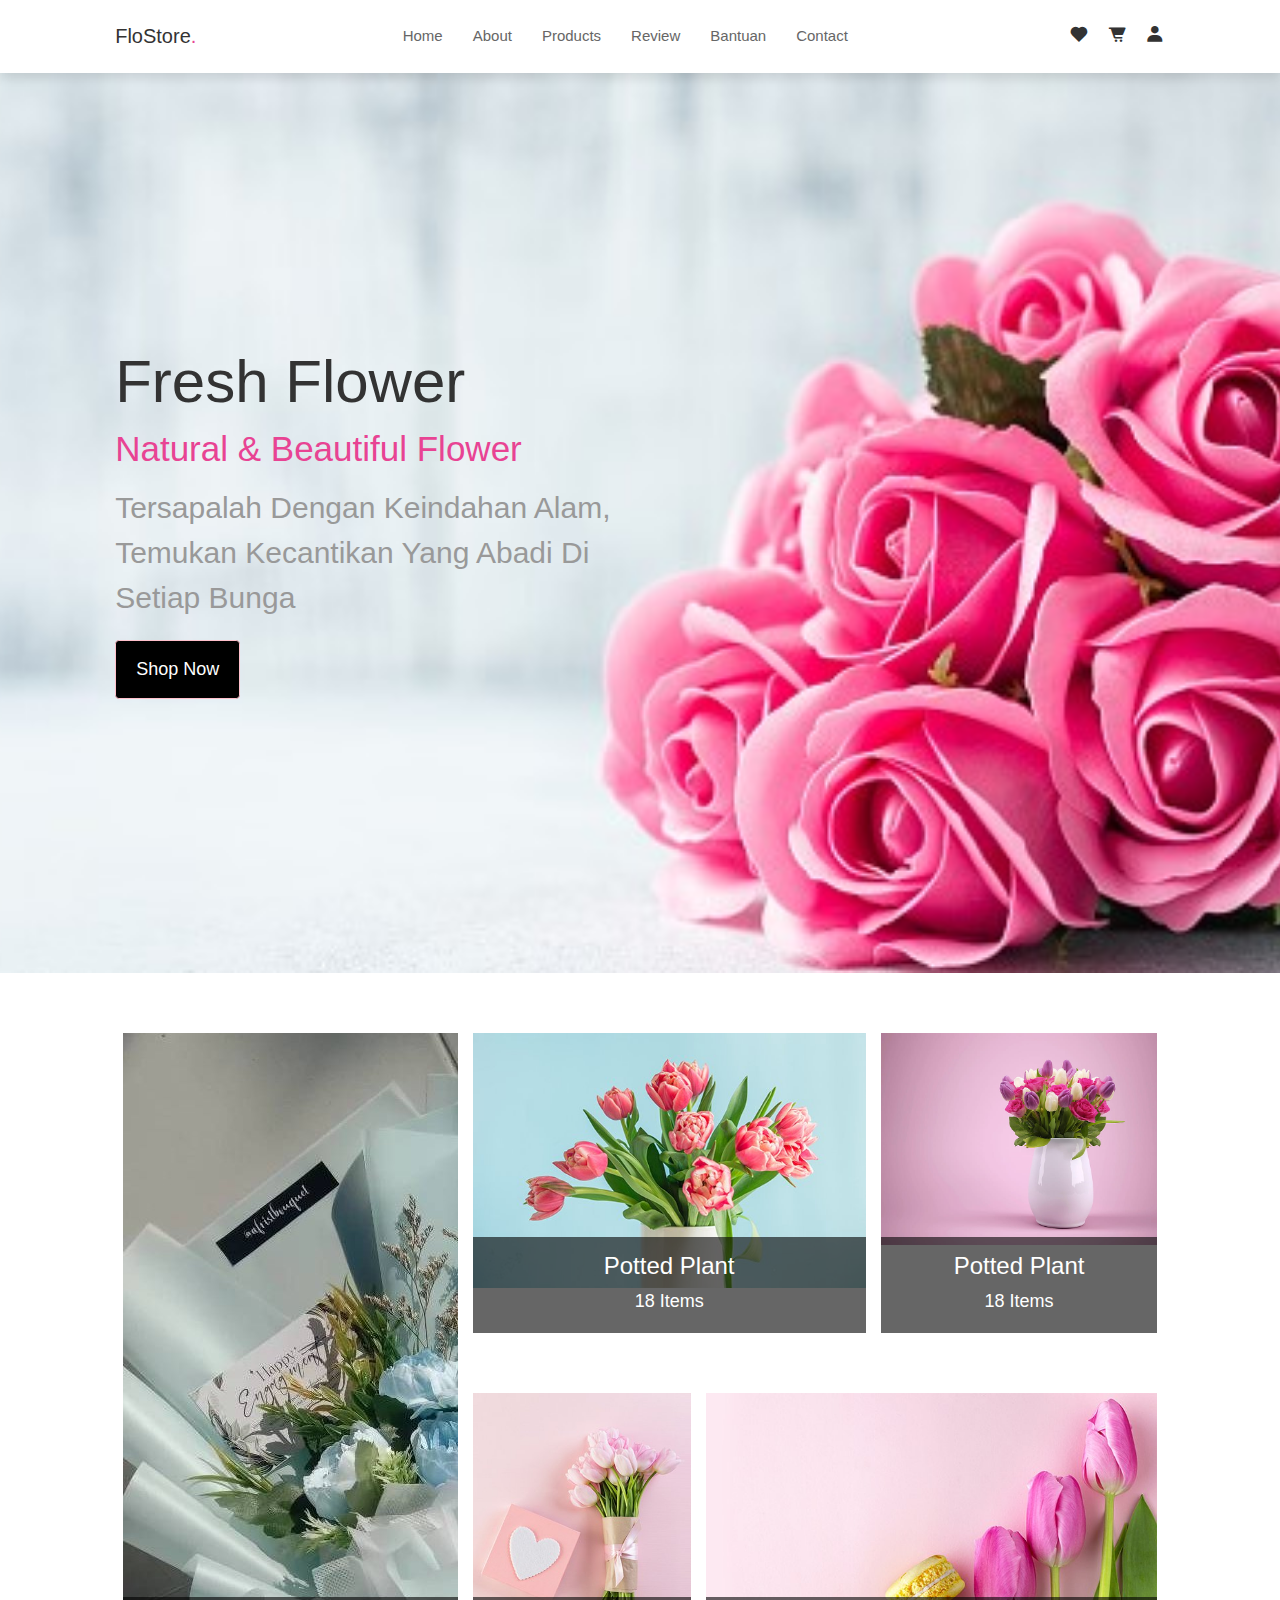
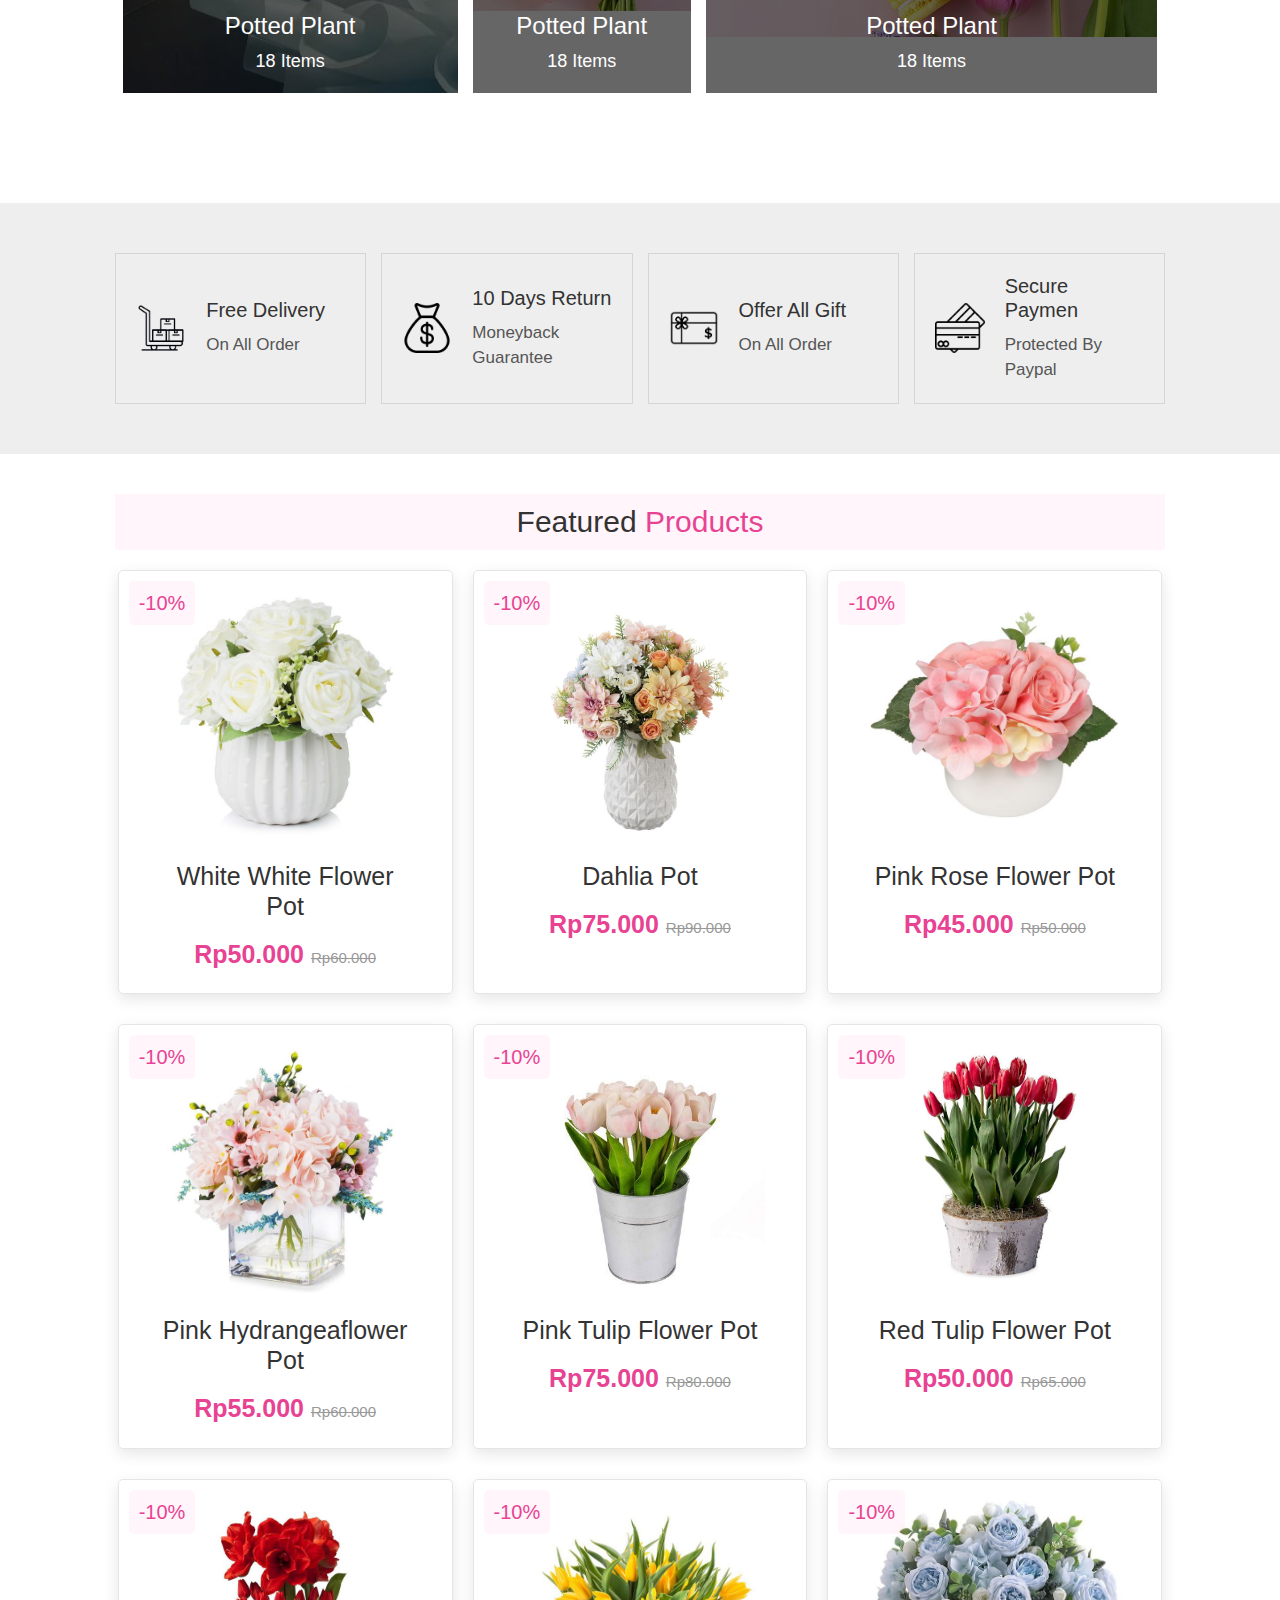
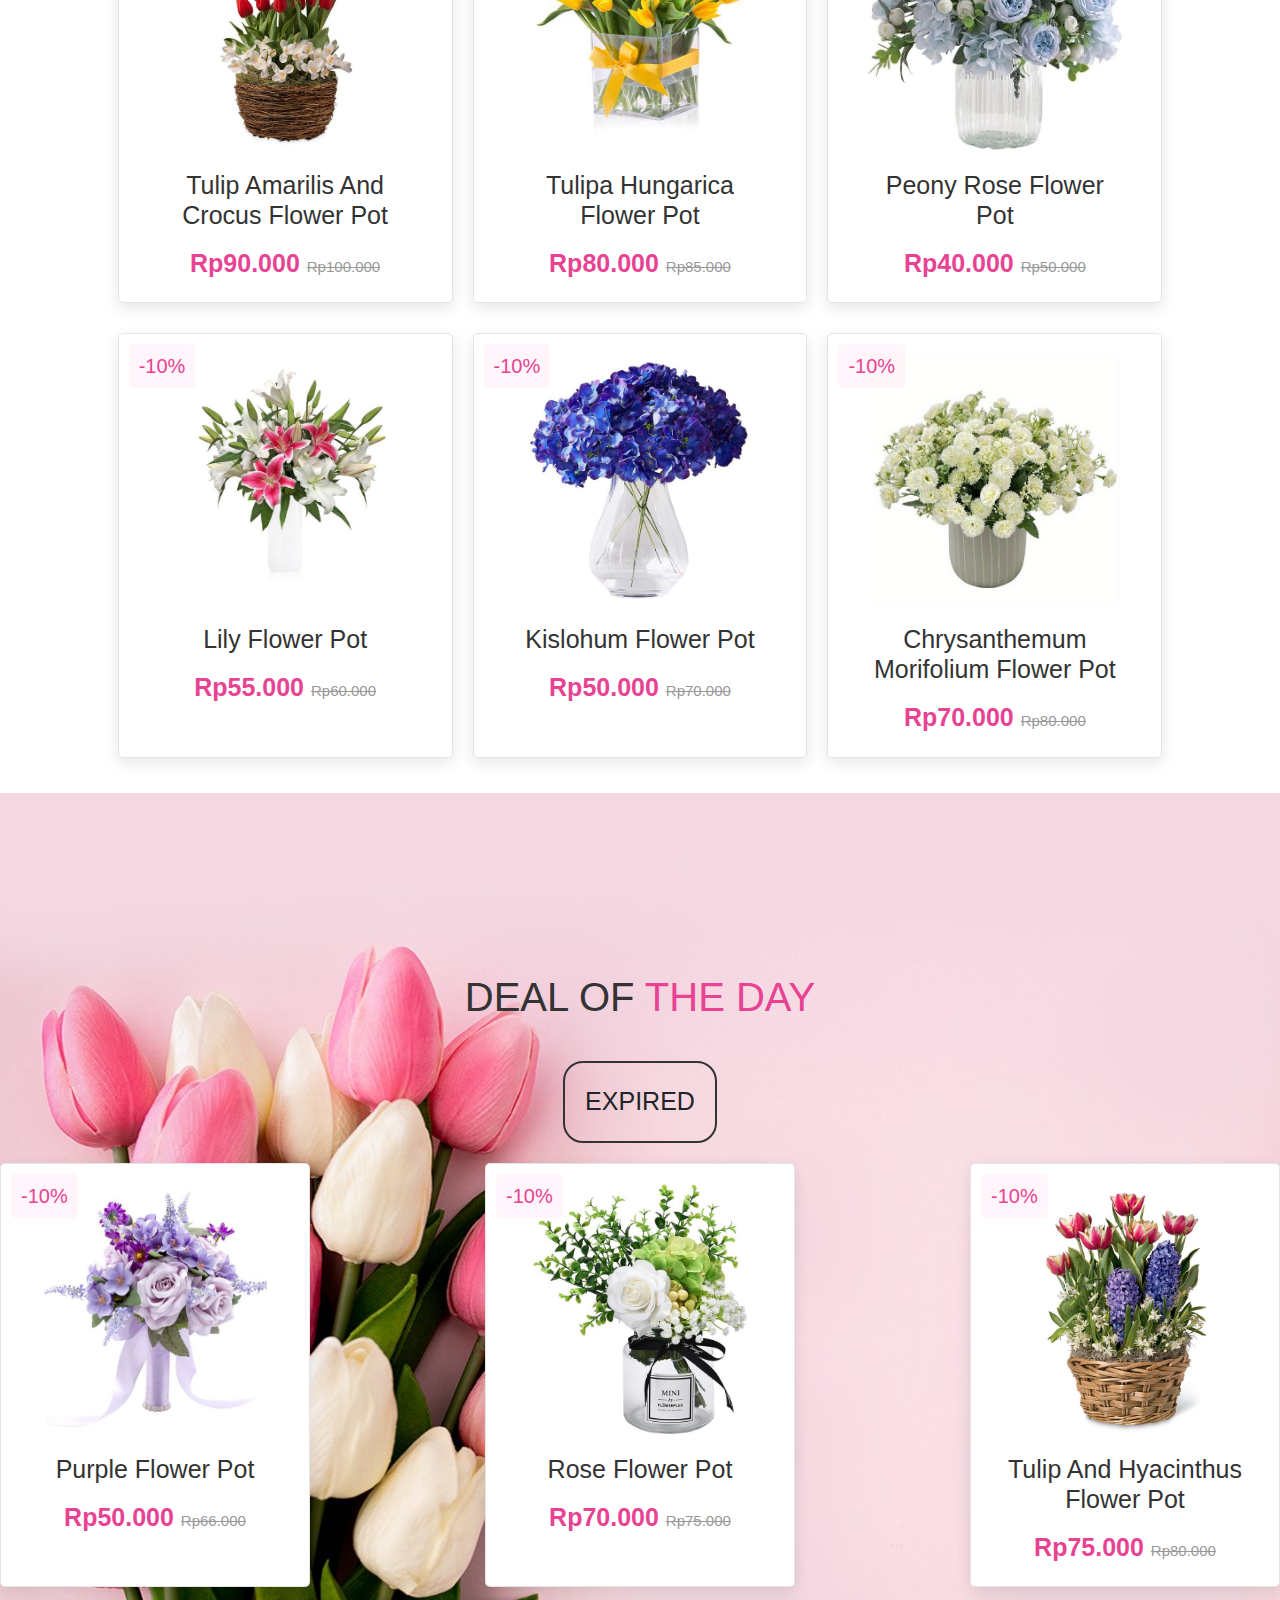
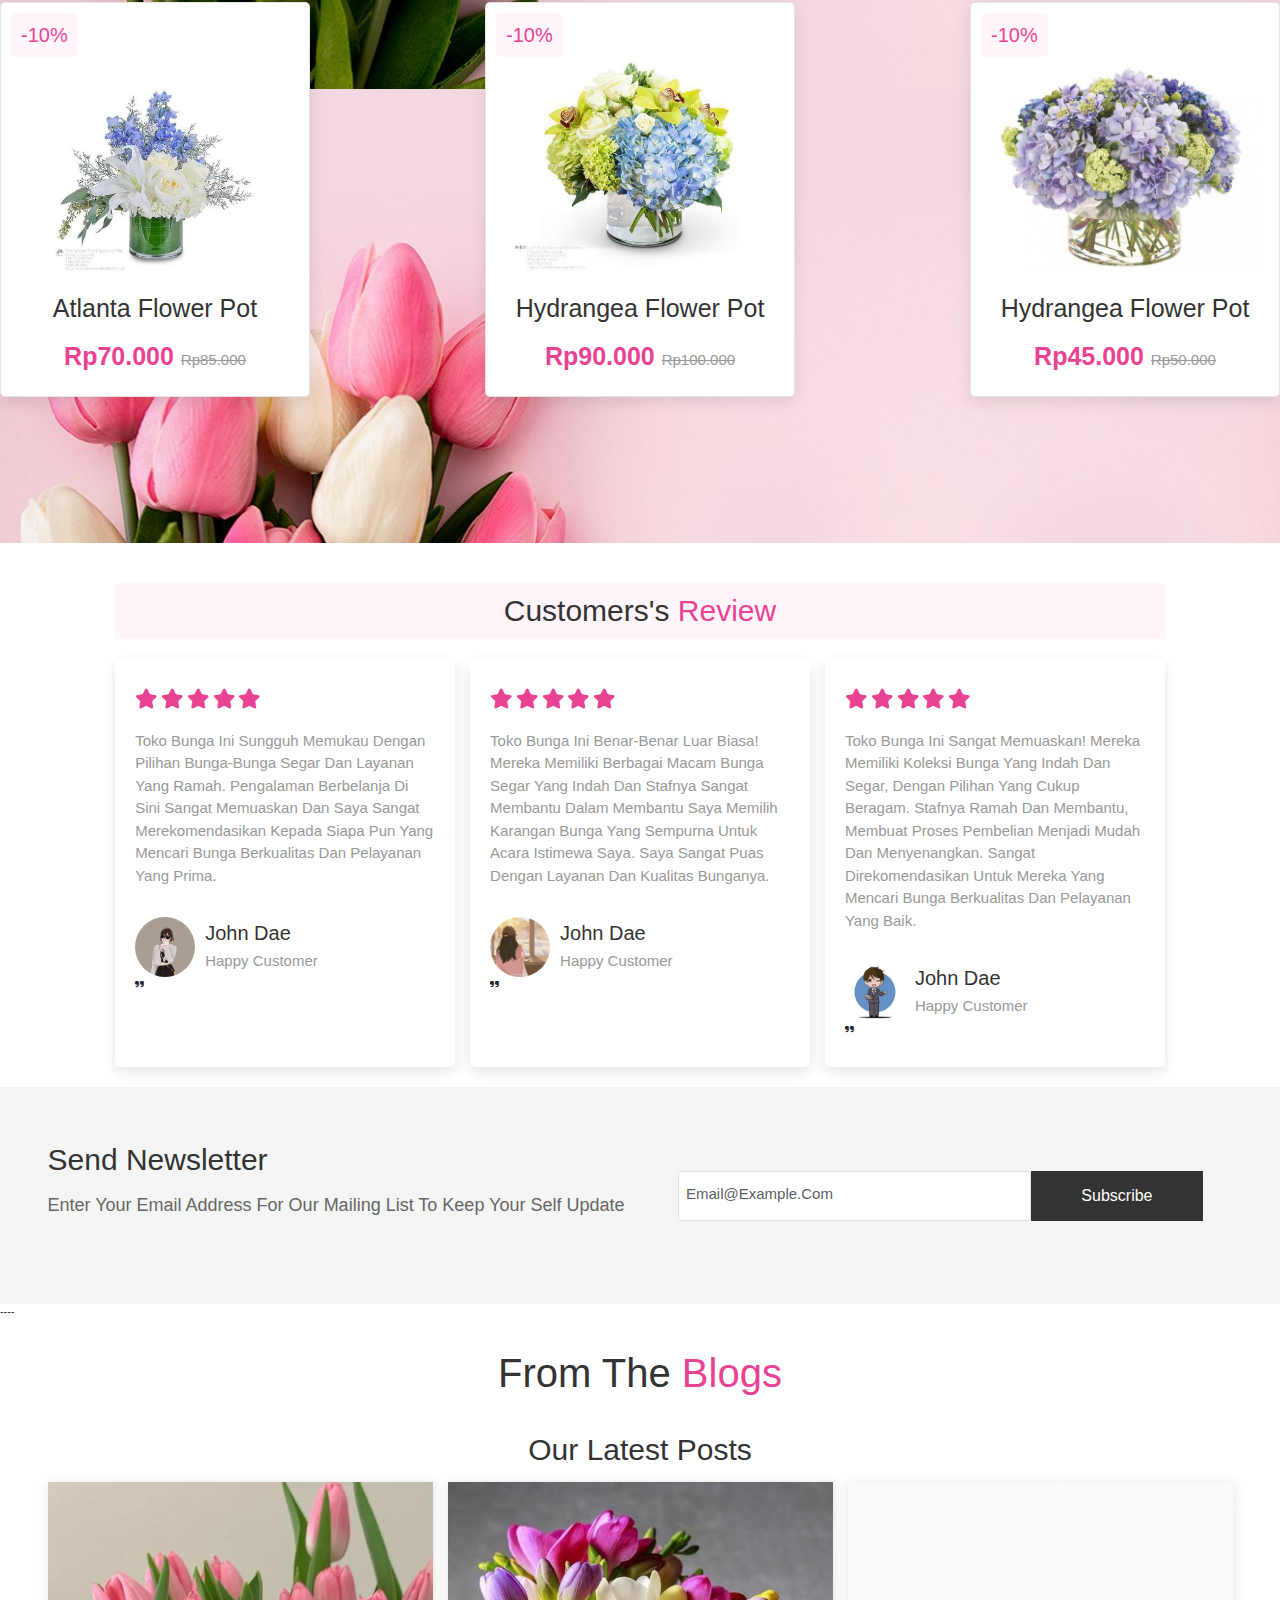
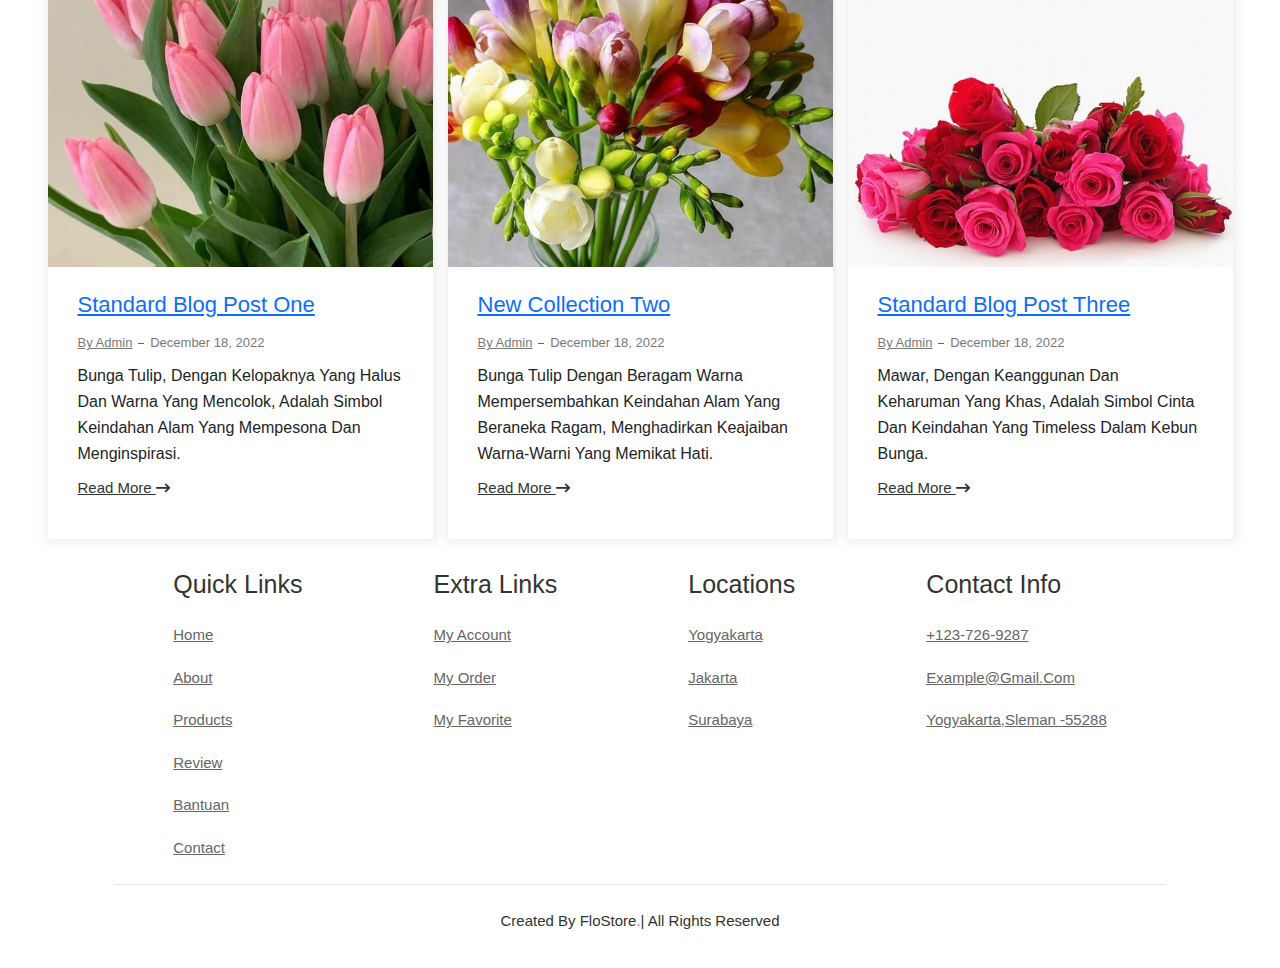
==== index.html @ 3327be83 "Add files via upload" ====
<!DOCTYPE html>
<html lang="en">
<head>
    <meta charset="UTF-8">
    <meta name="viewport" content="width=device-width, initial-scale=1.0">
    <title>FloStore</title>
    <link rel="stylesheet" href="https://cdnjs.cloudflare.com/ajax/libs/font-awesome/6.5.2/css/all.min.css">
    <link rel="stylesheet" href="Style.css">
    <link href='https://unpkg.com/boxicons@2.1.4/css/boxicons.min.css' rel='stylesheet'>
    <link rel="stylesheet" href="https://cdnjs.cloudflare.com/ajax/libs/font-awesome/6.5.2/css/all.min.css">
    <link href="https://cdn.jsdelivr.net/npm/bootstrap@5.3.3/dist/css/bootstrap.min.css" rel="stylesheet" integrity="sha384-QWTKZyjpPEjISv5WaRU9OFeRpok6YctnYmDr5pNlyT2bRjXh0JMhjY6hW+ALEwIH" crossorigin="anonymous">
    <script src="https://cdn.jsdelivr.net/npm/bootstrap@5.3.3/dist/js/bootstrap.bundle.min.js" integrity="sha384-YvpcrYf0tY3lHB60NNkmXc5s9fDVZLESaAA55NDzOxhy9GkcIdslK1eN7N6jIeHz" crossorigin="anonymous"></script>
</head>
<body>
    <header>
        <input type="checkbox" name="" id="toggler">
        <label for="toggler" class="fas fa-bars"></label>
       
        <a href="#"  class="logo">FloStore<span>.</span></a>

        <div class="navbar">
            <a href="./index.html">home</a>
            <a href="./about.html">about</a>
            <a href="#">products</a>
            <a href="#">review</a>
            <a href="./bantuan.html">bantuan</a>
            <a href="./contact.html">contact</a>
        </div>
        <div class="icons">
            <a href="#"><i class='bx bxs-heart'></i></a>
            <a href="#"><i class='bx bxs-cart-alt'></i></a>
            <a href="./login and register.html"><i class='bx bxs-user'></i></a>
        </div>

    </header>
    <section class="home" id="home"> 
        <div class="content">
            <h3>fresh flower</h3>
            <span>natural & beautiful flower</span>
            <p>Tersapalah dengan Keindahan Alam, Temukan Kecantikan yang Abadi di Setiap Bunga</p>
            <a href="#" class="btn">shop now</a>
        </div>
    </section>
    <section>
        <div class="categories-area pt-40">
            <div class="container-fluid">
                <div class="row">
                    <div class="cat-1 col-md-4 col-sm-12 col-custom">
                        <div class="categories-imgs mb-30">
                            <a href="#"><img src="assets/images/home1-category-1.jpeg" alt=""></a>
                            <div class="categories-content">
                                <h3>Potted Plant</h3>
                                <h4>18 items</h4>
                            </div>
                        </div>
                    </div>
                    <div class="cat-2 col-md-8 col-sm-12 col-custom">
                        <div class="row">
                            <div class="cat-3 col-md-7 col-custom">
                                <div class="categories-img mb-30">
                                    <a href="#"><img src="assets/images/home1-category-2.jpg" alt=""></a>
                                    <div class="categories-content">
                                        <h3>Potted Plant</h3>
                                        <h4>18 items</h4>
                                    </div>
                                </div>
                            </div>
                            <div class="cat-4 col-md-5 col-custom">
                                <div class="categories-img mb-30">
                                    <a href="#"><img src="assets/images/home1-category-3.jpg" alt=""></a>
                                    <div class="categories-content">
                                        <h3>Potted Plant</h3>
                                        <h4>18 items</h4>
                                    </div>
                                </div>
                            </div>
                            <div class="cat-5 col-md-4 col-custom">
                                <div class="categories-img mb-30">
                                    <a href="#"><img src="assets/images/home1-category-4.jpg" alt=""></a>
                                    <div class="categories-content">
                                        <h3>Potted Plant</h3>
                                        <h4>18 items</h4>
                                    </div>
                                </div>
                            </div>
                            <div class="cat-6 col-md-8 col-custom">
                                <div class="categories-img mb-30">
                                    <a href="#"><img src="assets/images/home1-category-5.jpg" alt=""></a>
                                    <div class="categories-content">
                                        <h3>Potted Plant</h3>
                                        <h4>18 items</h4>
                                    </div>
                                </div>
                            </div>
                        </div>
                    </div>
                </div>
            </div>
        </div>
    </section>
    <section class="icons-container">
        <div class="icons">
            <img src="assets/images/icon1.png" alt="">
            <div class="info">
                <h3>free delivery</h3>
                <span>on all order</span>
            </div>
        </div>
        <div class="icons">
            <img src="assets/images/icon2.png" alt="">
            <div class="info">
                <h3>10 days return</h3>
                <span>moneyback guarantee</span>
            </div>
        </div>
        <div class="icons">
            <img src="assets/images/icon3.png" alt="">
            <div class="info">
                <h3>offer all gift</h3>
                <span>on all order</span>
            </div>
        </div>
        <div class="icons">
            <img src="assets/images/icon4.png" alt="">
            <div class="info">
                <h3>secure paymen</h3>
                <span>protected by paypal</span>
            </div>
        </div>
    </section>
    <section class="products" id="products">
        <h1 class="heading"> Featured <span>products</span></h1>
        <div class="box-container">
            <div class="box">
                <span class="discount">-10%</span>
                <div class="image">
                    <img src="assets/images/pro1.jpg" alt="">
                    <div class="icons">
                        <a href="#" class="fas fa-heart"></a>
                        <a href="#" class="cart-btn">add to cart</a>
                        <a href="#" class="fas fa-share"></a>
                    </div>
                </div>
                <div class="content">
                    <h3>white white flower pot</h3>
                    <div class="price"> Rp50.000 <span>Rp60.000</span></div>
                </div>
            </div>
            <div class="box">
                <span class="discount">-10%</span>
                <div class="image">
                    <img src="assets/images/pro10.jpg" alt="">
                    <div class="icons">
                        <a href="#" class="fas fa-heart"></a>
                        <a href="#" class="cart-btn">add to cart</a>
                        <a href="#" class="fas fa-share"></a>
                    </div>
                </div>
                <div class="content">
                    <h3>Dahlia pot</h3>
                    <div class="price"> Rp75.000 <span>Rp90.000</span></div>
                </div>
            </div>
            <div class="box">
                <span class="discount">-10%</span>
                <div class="image">
                    <img src="assets/images/pro2.jpg" alt="">
                    <div class="icons">
                        <a href="#" class="fas fa-heart"></a>
                        <a href="#" class="cart-btn">add to cart</a>
                        <a href="#" class="fas fa-share"></a>
                    </div>
                </div>
                <div class="content">
                    <h3>Pink Rose flower pot</h3>
                    <div class="price"> Rp45.000 <span>Rp50.000</span></div>
                </div>
            </div>
            <div class="box">
                <span class="discount">-10%</span>
                <div class="image">
                    <img src="assets/images/pro3.jpg" alt="">
                    <div class="icons">
                        <a href="#" class="fas fa-heart"></a>
                        <a href="#" class="cart-btn">add to cart</a>
                        <a href="#" class="fas fa-share"></a>
                    </div>
                </div>
                <div class="content">
                    <h3>pink Hydrangeaflower pot</h3>
                    <div class="price"> Rp55.000 <span>Rp60.000</span></div>
                </div>
            </div>
            <div class="box">
                <span class="discount">-10%</span>
                <div class="image">
                    <img src="assets/images/pro4.jpg" alt="">
                    <div class="icons">
                        <a href="#" class="fas fa-heart"></a>
                        <a href="#" class="cart-btn">add to cart</a>
                        <a href="#" class="fas fa-share"></a>
                    </div>
                </div>
                <div class="content">
                    <h3>pink Tulip flower pot</h3>
                    <div class="price"> Rp75.000 <span>Rp80.000</span></div>
                </div>
            </div>
            <div class="box">
                <span class="discount">-10%</span>
                <div class="image">
                    <img src="assets/images/pro5.jpg" alt="">
                    <div class="icons">
                        <a href="#" class="fas fa-heart"></a>
                        <a href="#" class="cart-btn">add to cart</a>
                        <a href="#" class="fas fa-share"></a>
                    </div>
                </div>
                <div class="content">
                    <h3>red Tulip flower pot</h3>
                    <div class="price"> Rp50.000 <span>Rp65.000</span></div>
                </div>
            </div>
            <div class="box">
                <span class="discount">-10%</span>
                <div class="image">
                    <img src="assets/images/pro6.jpg" alt="">
                    <div class="icons">
                        <a href="#" class="fas fa-heart"></a>
                        <a href="#" class="cart-btn">add to cart</a>
                        <a href="#" class="fas fa-share"></a>
                    </div>
                </div>
                <div class="content">
                    <h3>Tulip Amarilis and crocus flower pot</h3>
                    <div class="price"> Rp90.000 <span>Rp100.000</span></div>
                </div>
            </div>
            <div class="box">
                <span class="discount">-10%</span>
                <div class="image">
                    <img src="assets/images/pro7.jpg" alt="">
                    <div class="icons">
                        <a href="#" class="fas fa-heart"></a>
                        <a href="#" class="cart-btn">add to cart</a>
                        <a href="#" class="fas fa-share"></a>
                    </div>
                </div>
                <div class="content">
                    <h3>Tulipa hungarica flower pot</h3>
                    <div class="price"> Rp80.000 <span>Rp85.000</span></div>
                </div>
            </div>
            <div class="box">
                <span class="discount">-10%</span>
                <div class="image">
                    <img src="assets/images/pro8.jpg" alt="">
                    <div class="icons">
                        <a href="#" class="fas fa-heart"></a>
                        <a href="#" class="cart-btn">add to cart</a>
                        <a href="#" class="fas fa-share"></a>
                    </div>
                </div>
                <div class="content">
                    <h3>Peony Rose flower pot</h3>
                    <div class="price"> Rp40.000 <span>Rp50.000</span></div>
                </div>
            </div>
            <div class="box">
                <span class="discount">-10%</span>
                <div class="image">
                    <img src="assets/images/pro9.jpg" alt="">
                    <div class="icons">
                        <a href="#" class="fas fa-heart"></a>
                        <a href="#" class="cart-btn">add to cart</a>
                        <a href="#" class="fas fa-share"></a>
                    </div>
                </div>
                <div class="content">
                    <h3>lily flower pot</h3>
                    <div class="price"> Rp55.000 <span>Rp60.000</span></div>
                </div>
            </div>
            <div class="box">
                <span class="discount">-10%</span>
                <div class="image">
                    <img src="assets/images/pro11.jpg" alt="">
                    <div class="icons">
                        <a href="#" class="fas fa-heart"></a>
                        <a href="#" class="cart-btn">add to cart</a>
                        <a href="#" class="fas fa-share"></a>
                    </div>
                </div>
                <div class="content">
                    <h3>kislohum flower pot</h3>
                    <div class="price"> Rp50.000 <span>Rp70.000</span></div>
                </div>
            </div>
            <div class="box">
                <span class="discount">-10%</span>
                <div class="image">
                    <img src="assets/images/pro12.jpg" alt="">
                    <div class="icons">
                        <a href="#" class="fas fa-heart"></a>
                        <a href="#" class="cart-btn">add to cart</a>
                        <a href="#" class="fas fa-share"></a>
                    </div>
                </div>
                <div class="content">
                    <h3>Chrysanthemum morifolium flower pot</h3>
                    <div class="price"> Rp70.000 <span>Rp80.000</span></div>
                </div>
            </div>
        </div>
    </section>
    <section class="products1" id="products1">
        <h1 class="heading1"> DEAL OF <span>THE DAY</span></h1>
        <div id="countdown"></div>
        <div class="box-container1">
            <div class="box1">
                <span class="discount">-10%</span>
                <div class="image">
                    <img src="assets/images/cout1.jpg" alt="">
                    <div class="icons">
                        <a href="#" class="fas fa-heart"></a>
                        <a href="#" class="cart-btn">add to cart</a>
                        <a href="#" class="fas fa-share"></a>
                    </div>
                </div>
                <div class="content">
                    <h3>Purple flower pot</h3>
                    <div class="price"> Rp50.000 <span>Rp66.000</span></div>
                </div>
            </div>
            <div class="box1">
                <span class="discount">-10%</span>
                <div class="image">
                    <img src="assets/images/cout2.jpg" alt="">
                    <div class="icons">
                        <a href="#" class="fas fa-heart"></a>
                        <a href="#" class="cart-btn">add to cart</a>
                        <a href="#" class="fas fa-share"></a>
                    </div>
                </div>
                <div class="content">
                    <h3>Rose flower pot</h3>
                    <div class="price"> Rp70.000 <span>Rp75.000</span></div>
                </div>
            </div>
            <div class="box1">
                <span class="discount">-10%</span>
                <div class="image">
                    <img src="assets/images/cout3.jpg" alt="">
                    <div class="icons">
                        <a href="#" class="fas fa-heart"></a>
                        <a href="#" class="cart-btn">add to cart</a>
                        <a href="#" class="fas fa-share"></a>
                    </div>
                </div>
                <div class="content">
                    <h3>Tulip and Hyacinthus flower pot</h3>
                    <div class="price"> Rp75.000 <span>Rp80.000</span></div>
                </div>
            </div>
            <div class="box1">
                <span class="discount">-10%</span>
                <div class="image">
                    <img src="assets/images/cout4.jpg" alt="">
                    <div class="icons">
                        <a href="#" class="fas fa-heart"></a>
                        <a href="#" class="cart-btn">add to cart</a>
                        <a href="#" class="fas fa-share"></a>
                    </div>
                </div>
                <div class="content">
                    <h3>Atlanta flower pot</h3>
                    <div class="price"> Rp70.000 <span>Rp85.000</span></div>
                </div>
            </div>
            <div class="box1">
                <span class="discount">-10%</span>
                <div class="image">
                    <img src="assets/images/cout5.jpg" alt="">
                    <div class="icons">
                        <a href="#" class="fas fa-heart"></a>
                        <a href="#" class="cart-btn">add to cart</a>
                        <a href="#" class="fas fa-share"></a>
                    </div>
                </div>
                <div class="content">
                    <h3>Hydrangea flower pot</h3>
                    <div class="price"> Rp90.000 <span>Rp100.000</span></div>
                </div>
            </div>
            <div class="box1">
                <span class="discount">-10%</span>
                <div class="image">
                    <img src="assets/images/bug1.jpg" alt="">
                    <div class="icons">
                        <a href="#" class="fas fa-heart"></a>
                        <a href="#" class="cart-btn">add to cart</a>
                        <a href="#" class="fas fa-share"></a>
                    </div>
                </div>
                <div class="content">
                    <h3>Hydrangea flower pot</h3>
                    <div class="price"> Rp45.000 <span>Rp50.000</span></div>
                </div>
            </div>
        </div>
    </section>
    <script src="script.js"></script>
    <section class="review" id="review">
        <h1 class="heading"> customers's <span>review</span></h1>
        <div class="box-container">
            <div class="box">
                <div class="stars">
                    <i class="fas fa-star"></i>
                    <i class="fas fa-star"></i>
                    <i class="fas fa-star"></i>
                    <i class="fas fa-star"></i>
                    <i class="fas fa-star"></i>
                </div>
                <p>Toko bunga ini sungguh memukau dengan pilihan bunga-bunga segar dan layanan yang ramah. Pengalaman berbelanja di sini sangat memuaskan dan saya sangat merekomendasikan kepada siapa pun yang mencari bunga berkualitas dan pelayanan yang prima.</p>
                <div class="user">
                    <img src="assets/images/rev1.jpg" alt="">
                    <div class="user-info">
                        <h3>john dae</h3>
                        <span>happy customer</span>
                    </div>
                </div>
                 <span class="fas fa-quote-right"></span>
            </div>
            <div class="box">
                <div class="stars">
                    <i class="fas fa-star"></i>
                    <i class="fas fa-star"></i>
                    <i class="fas fa-star"></i>
                    <i class="fas fa-star"></i>
                    <i class="fas fa-star"></i>
                </div>
                <p>Toko bunga ini benar-benar luar biasa! Mereka memiliki berbagai macam bunga segar yang indah dan stafnya sangat membantu dalam membantu saya memilih karangan bunga yang sempurna untuk acara istimewa saya. Saya sangat puas dengan layanan dan kualitas bunganya.</p>
                <div class="user">
                    <img src="assets/images/rev2.jpg" alt="">
                    <div class="user-info">
                        <h3>john dae</h3>
                        <span>happy customer</span>
                    </div>
                </div>
                 <span class="fas fa-quote-right"></span>
            </div>
            <div class="box">
                <div class="stars">
                    <i class="fas fa-star"></i>
                    <i class="fas fa-star"></i>
                    <i class="fas fa-star"></i>
                    <i class="fas fa-star"></i>
                    <i class="fas fa-star"></i>
                </div>
                <p>Toko bunga ini sangat memuaskan! Mereka memiliki koleksi bunga yang indah dan segar, dengan pilihan yang cukup beragam. Stafnya ramah dan membantu, membuat proses pembelian menjadi mudah dan menyenangkan. Sangat direkomendasikan untuk mereka yang mencari bunga berkualitas dan pelayanan yang baik.</p>
                <div class="user">
                    <img src="assets/images/rev3.jpg" alt="">
                    <div class="user-info">
                        <h3>john dae</h3>
                        <span>happy customer</span>
                    </div>
                </div>
                 <span class="fas fa-quote-right"></span>
            </div>
        </div>
    </section>
    <div class="news-letter-area gray-bg pt-no-text pb-no-text mt-text-3">
        <div class="container custom-area">
          <div class="row align-items-center">
            <div class="col-md-6 col-custom">
              <div class="section-title text-left mb-35">
                <h3 class="section-title-3">Send Newsletter</h3>
                <p class="desc-content mb-0">Enter Your Email Address For Our Mailing List To Keep Your Self Update</p>
              </div>
            </div>
            <div class="col-md-6 col-custom">
              <div class="news-latter-box">
                <div class="newsletter-form-wrap text-center">
                  <form id="mc-form" class="mc-form">
                    <input type="email" id="mc-email" class="form-control email-box" placeholder="email@example.com" name="EMAIL">
                    <button id="mc-submit" class="btn rounded-0" type="submit">Subscribe</button>
                  </form>
                  <div class="mailchimp-alerts text-centre">
                    <div class="mailchimp-submitting"></div>
                    <div class="mailchimp-success text-success"></div>
                    <div class="mailchimp-error text-danger"></div>
                  </div>
                </div>
              </div>
            </div>
          </div>
        </div>
      </div>
----
<div class="blog-post-area mt-text-3">
    <div class="container custom-area">
        <div class="row">
            <div class="col-12">
                <div class="section-title text-center mb-30">
                    <h1 class="heading1"> From The <span>Blogs</span></h1>
                    <h3 class="section-title-3">Our Latest Posts</h3>
                </div>
            </div>
        </div>
        <div class="row">
            <div class="col-12 col-md-4 col-lg-4 col-custom mb-30">
                <div class="blog-lst">
                    <div class="single-blog">
                        <div class="blog-image">
                            <a class="d-block" href="#">
                                <img src="assets/images/blo1.jpg" alt="Blog Image" class="w-100">
                            </a>
                        </div>
                        <div class="blog-content">
                            <div class="blog-text">
                                <h4><a href="#">Standard blog post One</a></h4>
                                <div class="blog-post-info">
                                    <span><a href="#">By admin</a></span>
                                    <span>December 18, 2022</span>
                                </div>
                                <p>Bunga tulip, dengan kelopaknya yang halus dan warna yang mencolok, adalah simbol keindahan alam yang mempesona dan menginspirasi.</p>
                                <a href="#" class="readmore">Read More <i class="fa fa-long-arrow-right"></i></a>
                            </div>
                        </div>
                    </div>
                </div>
            </div>
            <div class="col-12 col-md-4 col-lg-4 col-custom mb-30">
                <div class="blog-lst">
                    <div class="single-blog">
                        <div class="blog-image">
                            <a class="d-block" href="#">
                                <img src="assets/images/blo2.jpg" alt="Blog Image" class="w-100">
                            </a>
                        </div>
                        <div class="blog-content">
                            <div class="blog-text">
                                <h4><a href="#">New Collection Two</a></h4>
                                <div class="blog-post-info">
                                    <span><a href="#">By admin</a></span>
                                    <span>December 18, 2022</span>
                                </div>
                                <p>Bunga tulip dengan beragam warna mempersembahkan keindahan alam yang beraneka ragam, menghadirkan keajaiban warna-warni yang memikat hati.</p>
                                <a href="#" class="readmore">Read More <i class="fa fa-long-arrow-right"></i></a>
                            </div>
                        </div>
                    </div>
                </div>
            </div>
            <div class="col-12 col-md-4 col-lg-4 col-custom mb-30">
                <div class="blog-lst">
                    <div class="single-blog">
                        <div class="blog-image">
                            <a class="d-block" href="#">
                                <img src="assets/images/blo3.jpg" alt="Blog Image" class="w-100">
                            </a>
                        </div>
                        <div class="blog-content">
                            <div class="blog-text">
                                <h4><a href="#">Standard blog post three</a></h4>
                                <div class="blog-post-info">
                                    <span><a href="#">By admin</a></span>
                                    <span>December 18, 2022</span>
                                </div>
                                <p>Mawar, dengan keanggunan dan keharuman yang khas, adalah simbol cinta dan keindahan yang timeless dalam kebun bunga.</p>
                                <a href="#" class="readmore">Read More <i class="fa fa-long-arrow-right"></i></a>
                            </div>
                        </div>
                    </div>
                </div>
            </div>
        </div>
    </div>
</div>
<section class="footer">
    <div class="box-container">
        <div class="box">
            <h3>quick links</h3>
            <a href="#">home</a>
            <a href="#">about</a>
            <a href="#">products</a>
            <a href="#">review</a>
            <a href="#">bantuan</a>
            <a href="#">contact</a>
        </div>
        <div class="box">
            <h3>extra links</h3>
            <a href="#">my account</a>
            <a href="#">my order</a>
            <a href="#">my favorite</a>
        </div>
        <div class="box">
            <h3>locations</h3>
            <a href="#">yogyakarta</a>
            <a href="#">jakarta</a>
            <a href="#">surabaya</a>
        </div>
        <div class="box">
            <h3>contact info</h3>
            <a href="#">+123-726-9287</a>
            <a href="#">example@gmail.com</a>
            <a href="#">Yogyakarta,sleman -55288</a>
        </div>
    </div>
    <div class="credit"> created by FloStore<span>.</span>| all rights reserved </div>
</section>
</body>
</html>
---- Style.css ----
:root{
    --pink: #e84393;
}
*{
   margin:0; 
   padding:0;
   box-sizing: border-box;
   font-family: verdana, Gevena, Tahoma, sans-serif;
   outline none;
   border:none;
   text-decoration: none;
   text-transform: capitalize;
   transition : .2s linear;
}
html{
    font-size: 62.5%;
    scroll-behavior: smooth;
    scroll-padding-top: 6rem;
    overflow-x: hidden;
}
section{
    padding: 2rem 9%;
}

header{
    position: fixed;
    top:0;
    left:0;
    right: 0;
    background: #fff;
    padding: 2rem 9%;
    display: flex;
    align-items: center;
    justify-content: space-between;
    z-index: 1000;
    box-shadow: 0 .5rem 1rem rgba(0,0,0,.1);
}

header .logo{
    font-size:  2rem;
    color: #333;
    font-style: bolder;
    text-decoration: none;
}
header .logo span{
    color:var(--pink);
}

header .navbar a{
    font-size:  1.5rem;
    padding:0 1.5rem;
    color: #666;
    text-decoration: none;
}
header .navbar a:hover{
    color: var(--pink);
}

header .icons a{
    font-size: 2rem;
    color: #333;
    margin-left: 1.5rem;
}
header .icons a:hover{
    color: var(--pink);
}

header #toggler {
    display: none; 
}

header .fa-bars {
    font-size: 2rem;
    color: #333;
    border-radius: .5rem;
    padding: .5rem 1.5rem;
    cursor: pointer;
    border: .1rem solid rgb(0, 0, 0,.3); 
    display: none;
}

.home{
    display: flex;
    align-items: center;
    min-height: 100vh;
    background:url(./assets/images/g2.jpg)no-repeat;
    background-size: cover;
    background-position: center;
}

.home .content{
    max-width: 50rem;
}
.home .content h3{
    font-size: 6rem;
    color: #333;
}
.home .content span{
    font-size: 3.5rem;
    color:var(--pink);
    padding: 1rem 0;
    line-height: 1.5;
}
.home .content p{
    font-size: 3rem;
    color:#999;
    padding: 1rem 0;
    line-height: 1.5;
}
.content a.btn {
    background-color: black;
    border: 1px solid pink;
    color: white;
    padding: 15px 20px; 
    text-decoration: none;
    transition: background-color 0.3s, color 0.3s;
    font-size: 18px;
}
.content a.btn:hover {
    background-color: pink;
    color: black;
}
.heading{
  text-align: center;
  font-size: 4rem;
  color: #333;
  padding: 1rem;
  margin: 2rem 0;
  background: rgb(255, 51, 153,.05);
}
.heading span{
  color: var(--pink);
}
.about .row{
  display:flex;
  align-items: center;
  gap: 2rem;
  flex-wrap: wrap;
  padding: 2rem 0;
  padding-bottom: 3rem;
}
.about .row .video-container {
  flex: 1 1 40rem;
  position: relative;
  display: flex;
  justify-content: center; 
}

.about .row .video-container video{
  width: 100%;
  border: 1.5rem solid #fff;
  border: .5rem;
  box-shadow: 0.5rem 1rem rgba(0, 0, 0,.1);
  height: 80%;
  object-fit: cover;
}
.about .row .video-container h3{
  position: absolute;
  top: 50%; transform: translateY(-50%);
  font-size: 3rem;
  background: #fff;
  padding: 2rem 24rem;
  text-align: center;
  mix-blend-mode: screen;
}
.about .row .content{
  flex:1 1 40rem;
}
.about .row .content h3{
  font-size: 3rem;
  color: #333;
}
.about .row .content p{
  font-size: 1.5rem;
  color: #9999;
  padding: 5rem 0;
  padding-top: 1rem;
  line-height: 1.5;
}
header {
  position: relative; 
}

.about {
  margin-top: 100px; 
}
.icons-container{
  background: #eee;
  display: flex;
  flex-wrap: wrap;
  gap: 1.5rem;
  padding-top: 5rem;
  padding-bottom: 5rem;
}
.icons-container .icons{
  background: #eee;
  border:.1rem solid rgba(0, 0, 0,.1);
  padding: 2rem;
  display: flex;
  align-items: center;
  flex: 1 1 25rem;
}
.icons-container .icons img{
  height: 5rem;
  width: auto;
  margin-right: 2rem;
}
.icons-container .icons h3{
  color: #333;
  padding-bottom: .5rem;
  font-size: 1.5rem;
}
.icons-container .icons span{
  color: #555;
  font-size: 1.3rem;
}
.products .box-container{
  display: flex;
  flex-wrap: wrap;
  gap: 1.5rem;
}
.products .box-container .box {
  flex: 0 0 calc(33.33% - 1.5rem); 
  box-shadow: 0 .5rem 1.5rem rgba(0, 0, 0, 0.1);
  border-radius: .5rem;
  border: .1rem solid rgba(0, 0, 0, 0.1);
  position: relative;
  margin-bottom: 1.5rem; 
}
.products .box-container .box .discount{
  position: absolute;
  top: 1rem; left: 1rem;
  padding: .7rem 1rem;
  font-size: 2rem;
  color: var(--pink);
  background: rgba(255, 51, 153, .05);
  z-index: 1;
  border-radius: .5rem;
}
.products .box-container .box .image{
  position: relative;
  text-align: center;
  padding-top: 2rem;
  overflow: hidden;
}
.products .box-container .box .image img{
  height: 25rem;
}
.products .box-container .box:hover .image img {
  transform: scale(1.1);
}
.products .box-container .box .image .icons{
  position: absolute;
  bottom: -7rem; left: 0; right: 0;
  display: flex;
}
.products .box-container .box:hover .image .icons{
  bottom: 0;
}
.products .box-container .box .image .icons a{
  height: 5rem;
  line-height: 5rem;
  font-size: 2rem;
  width: 50%;
  background:var(--pink);
  color: #fff;
  text-decoration: none;
}
.products .box-container .box .image .icons .cart-btn{
  border-left: .1rem solid #fff7;
  border-right: .1rem solid #fff7;
  width: 100%;
}
.products .box-container .box .image .icons a:hover{
  background: #333;
}
.products .box-container .box .content{
  padding: 2rem;
  text-align: center;
}
.products .box-container .box .content h3{
  font-size: 2.5rem;
  color: #333;
}
.products .box-container .box .content .price{
  font-size: 2.5rem;
  color: var(--pink);
  font-weight: bolder;
  padding-top: 1rem;
}
.products .box-container .box .content .price span{
  font-size: 1.5rem;
  color: #999;
  font-weight: lighter;
  text-decoration: line-through;
}
.products1 {
  font-family: Arial, sans-serif;
  background-color: #f4f4f4;
  margin: 0;
  padding: 0;
  padding-top: 5px;
  display: flex;
  flex-direction: column;
  justify-content: center;
  align-items: center;
  height: 150vh; 
  text-align: center;
  background: url(assets/images/back2.jpg);
}

#countdown{
  font-size: 2.5em;
  margin-top: 10px; 
  padding: 20px;
  border: 2px solid #333;
  border-radius: 20px;
  margin-bottom: 20px;
}
.products1 .box-container1{
  display: flex;
  justify-content: space-between; 
  flex-wrap: wrap; 
  gap: 1.5rem;
}
.products1 .box-container1 .box1 {
  flex: 0 0 calc(25% - 1rem); 
  margin: 0; 
  box-shadow: 0 .5rem 1.5rem rgba(0, 0, 0, 0.1);
  border-radius: .5rem;
  border: .1rem solid rgba(0, 0, 0, 0.1);
  position: relative; 
  background-color: white;
}
.products1 .box-container1 .box1 .discount{
  position: absolute;
  top: 1rem; left: 1rem;
  padding: .7rem 1rem;
  font-size: 2rem;
  color: var(--pink);
  background: rgba(255, 51, 153, .05);
  z-index: 1;
  border-radius: .5rem;
}
.products1 .box-container1 .box1 .image{
  position: relative;
  text-align: center;
  padding-top: 2rem;
  overflow: hidden;
}
.products1 .box-container1 .box1 .image img{
  height: 25rem;
}
.products1 .box-container1 .box1:hover .image img {
  transform: scale(1.1);
}
.products1 .box-container1 .box1 .image .icons{
  position: absolute;
  bottom: -7rem; left: 0; right: 0;
  display: flex;
}
.products1 .box-container1 .box1:hover .image .icons{
  bottom: 0;
}
.products1 .box-container1 .box1 .image .icons a{
  height: 5rem;
  line-height: 5rem;
  font-size: 2rem;
  width: 50%;
  background:var(--pink);
  color: #fff;
  text-decoration: none;
}
.products1 .box-container1 .box1 .image .icons .cart-btn{
  border-left: .1rem solid #fff7;
  border-right: .1rem solid #fff7;
  width: 100%;
}
.products1 .box-container1 .box1 .image .icons a:hover{
  background: #333;
}
.products1 .box-container1 .box1 .content{
  padding: 2rem;
  text-align: center;
}
.products1 .box-container1 .box1 .content h3{
  font-size: 2.5rem;
  color: #333;
}
.products1 .box-container1 .box1 .content .price{
  font-size: 2.5rem;
  color: var(--pink);
  font-weight: bolder;
  padding-top: 1rem;
}
.products1 .box-container1 .box1 .content .price span{
  font-size: 1.5rem;
  color: #999;
  font-weight: lighter;
  text-decoration: line-through;
}
.heading1{
  text-align: center;
  font-size: 4rem;
  color: #333;
  padding: 1rem;
  margin: 2rem 0;
}
.heading1 span{
  color: var(--pink);
}
.review .box-container{
  display: flex;
  flex-wrap: wrap;
  gap: 1.5rem;
}
.review .box-container .box{
  flex: 1 1 30rem;
  box-shadow: 0 .5rem 1.5rem rgba(0,0,0,.1);
  border-radius: .5rem;
  padding: 3rem 2rem;
  position: relative;

}

.review .box-container .box .fas fa-quote-right{
  position: absolute;
  bottom: 3rem; right: 3rem;
  font-size: 6rem;
  color: #eee; 
}

.review .box-container .box .stars i{
  color: var(--pink);
  font-size: 2rem;
}
.review .box-container .box p{
  color: #999;
  font-size: 1.5rem;
  line-height: 1.5;
  padding-top: 2rem;
}
.review .box-container .box .user{
  display: flex;
  align-items: center;
  padding-top: 2rem;
}
.review .box-container .box .user img{
  height: 6rem;
  width: 6rem;
  border-radius: 50%;
  object-fit: cover;
  margin-right: 1rem;
}
.review .box-container .box .user h3{
  font-size: 2rem;
  color: #333;
}
.review .box-container .box .user span{
  font-size: 1.5rem;
  color: #999;
}
.news-letter-area {
  background-color: #f5f5f5;
  padding-top: 50px;
  padding-bottom: 50px;
}

.container.custom-area {
  max-width: 1200px;
  margin: 0 auto;
}

.section-title.text-left.mb-35 {
  text-align: left;
  margin-bottom: 35px;
}

.section-title-3 {
  font-size: 3rem;
  line-height: 1.5;
  margin-bottom: 1rem;
  color: #333;
}

.desc-content {
  font-size: 18px;
  line-height: 1.5;
  color: #666;
}

.news-latter-box {
  padding: 30px;
  border-radius: 10px;
}

.newsletter-form-wrap {
  display: flex;
  justify-content: center;
  align-items: center; 
}

.mc-form {
  display: flex;
  align-items: center;
  width: 700px;
}

.email-box {
  width: 300px;
  height: 50px;
  padding: 15px;
  border: 1px solid #ccc;
  border-radius: 5px;
  font-size: 20px;
  line-height: 1.5;
}
.email-box::placeholder { 
  font-size: 15px;
}


.btn.rounded-0 {
  background-color: #333;
  color: #fff;
  padding: 20px 50px;
  border: none;
  border-radius: 5px;
  font-size: 16px;
  text-align: center;
  flex-direction: column;
  align-items: center;
  cursor: pointer;
  box-shadow: none;
  height: 50px; 
  display: flex;
  align-items: center;
  justify-content: center; 
}

.mailchimp-alerts {
  display: none;
}

.mailchimp-submitting,
.mailchimp-success,
.mailchimp-error {
  
}
.single-blog {
  -webkit-transition: all 0.3s ease-in-out;
  -o-transition: all 0.3s ease-in-out;
  transition: all 0.3s ease-in-out;
  -webkit-box-shadow: 1px 1px 10px 1px rgba(209, 209, 209, 0.5);
          box-shadow: 1px 1px 10px 1px rgba(209, 209, 209, 0.5);
}

.single-blog:hover {
  -webkit-box-shadow: 0px 10px 30px 0px rgba(209, 209, 209, 0.5);
          box-shadow: 0px 10px 30px 0px rgba(209, 209, 209, 0.5);
}

.single-blog .blog-content {
  background: #ffffff;
  padding: 25px 30px 40px 30px;
}

@media (max-width: 991px) {
  .single-blog .blog-content {
    padding: 20px;
  }
}

@media (max-width: 479px) {
  .single-blog .blog-content {
    padding: 20px 10px;
  }
}

.single-blog .blog-content h4 {
  color: #010101;
  font-size: 22px;
  margin-bottom: 15px;
}

@media (max-width: 991px) {
  .single-blog .blog-content h4 {
    font-size: 20px;
  }
}

@media (max-width: 479px) {
  .single-blog .blog-content h4 {
    font-size: 18px;
  }
}

.single-blog .blog-content .blog-date {
  display: inline-block;
  height: 66px;
  line-height: 24px;
  text-align: center;
  width: 77px;
}

.single-blog .blog-content .blog-post-info {
  display: block;
  margin-bottom: 10px;
}

.single-blog .blog-content .blog-post-info > span {
  color: #7a7a7a;
  display: inline-block;
  font-size: 13px;
  font-weight: 500;
  margin-right: 15px;
  text-transform: capitalize;
  position: relative;
}

.single-blog .blog-content .blog-post-info > span:last-child {
  margin-right: 0;
}

.single-blog .blog-content .blog-post-info > span a {
  color: #7a7a7a;
}

.single-blog .blog-content .blog-post-info > span a:hover {
  color: #E72463;
}

.single-blog .blog-content .blog-post-info > span a:before {
  background-color: #E72463;
  content: "";
  height: 1px;
  position: absolute;
  right: -12px;
  top: 10px;
  width: 6px;
}

.single-blog .blog-content .blog-text > p {
  font-size: 16px;
  line-height: 26px;
}

@media (max-width: 991px) {
  .single-blog .blog-content .blog-text > p {
    font-size: 14px;
    line-height: 22px;
  }
}

@media (max-width: 479px) {
  .single-blog .blog-content .blog-text > p {
    font-size: 12px;
  }
}

.single-blog .blog-content .readmore {
  color: #333;
  display: inline-block;
  font-size: 15px;
}

.single-blog .blog-content .readmore i {
  font-size: 14px;
}

.single-blog .blog-content .readmore:hover {
  color: #E72463;
}
.footer .box-container{
  display: flex;
  flex-wrap: wrap;
  gap: 1.5rem;
}
.footer .box-container .box h3{
  flex: 1 1 25rem;
}
.footer .box-container .box h3{
  color: #333;
  font-size: 2.5rem;
  padding: 1rem 0;
}
.footer .box-container .box a{
  display: block;
  color: #666;
  font-size: 1.5rem;
  padding: 1rem 0;
}
.footer .box-container .box a:hover{
  color: var(--pink);
  text-decoration: underline;
}
.footer .credit{
  text-align: center;
  padding: 1.5rem;
  margin-top: 1.5rem;
  padding-top: 2.5rem;
  font-size: 1.5rem;
  color: #333;
  border-top: .1rem solid rgba(0, 0, 0,.1);
}
.footer .credit span{
  color: var(--pink);
}
.contact .row {
  display: flex;
}

.contact .row form {
  flex: 1 1 40rem;
  padding: 2rem 2.5rem;
  box-shadow: 0 .5rem 1.5rem rgba(0,0,0,.1);
  border: .1rem solid rgba(0,0,0,.1);
  background: #fff;
  border-radius: .5rem;
}

.contact .row .image {
  flex: 1 1 40rem;
}

.contact .row .image img {
  width: 100%;
}

.contact .row form .box {
  padding: 1rem;
  font-size: 1.7rem;
  color: #333;
  text-decoration: none;
  border: .1rem solid rgba(0, 0, 0, 0.1);
  border-radius: .5rem;
  margin: .7rem 0;
  width: 100%;
}

.contact .row form .box:focus {
  border-color: var(--pink);
}

.contact .row form textarea {
  height: 15rem;
  resize: none;
}
.contact .row form .btn {
  padding: 1rem 2rem;
  font-size: 1.7rem;
  color: #fff;
  text-decoration: none;
  border: none;
  border-radius: 2rem; 
  background-color: black; 
  transition: background-color 0.3s; 
}
.contact .row form .btn:hover {
  background-color: pink;
}
















 
@media (max-width: 991px) {
    html {
      font-size: 55%;
    }
  
    header {
      padding: 2rem;
    }
    selection{
      padding: 2rem;
    }
    .home{
      background-position: left;
    }

  }
  
@media (max-width: 768px) {
    header .fa-bars {
      display: block;
}
  
    header .navbar {
      position: absolute;
      flex-direction: column;
      top: 100%;
      left: 0;
      right: 0;
      background: #eee;
      border-top: 0.1rem solid rgba(0, 0, 0, 0.1);
      width: 100%;
      justify-content: flex-start; 
      transition: clip-path 0.3s ease;
      clip-path: polygon(0 0,100% 0,0 0, 0 100%);
}
header #toggler:checked ~ .navbar {
    clip-path: polygon(0 0,100% 0,100% 100%, 0 100%);
}
    header .navbar a {
      margin: 0;
      padding: 1rem;
      background: #fff;
      border-top: 0.1rem solid rgba(0, 0, 0, 0.1);
      text-decoration: none;
      width: 100%;
    }
    .home .content h3{
      font-size: 1rem !important;
    }
    .home .content span{
      font-size: 2rem;
    }
    .about .video-container {
      text-align: center; 
    }
  
    .about .content {
      padding: 2rem; 
    }
  
    .about .content h3 {
      font-size: 3rem; 
    }
  
    .about .content p {
      font-size: 1.2rem; 
    }
  }
  .icons-container .icons h3{
    font-size: 2rem;
  }
  .icons-container .icons span{
    font-size: 1.7rem;
  }
  .box-container {
    display: flex;
    justify-content: center;
}
.box {
  padding: 0 20px; 
  margin: 0 auto;
}



@media (max-width: 450px) {
    html {
      font-size: 50%;
    }
  }
  .heading{
    font-size: 3rem;
  }
  .categories-area {
    padding-top: 40px;
  }
  
  .categories-area .categories-img {
    position: relative;
    overflow: hidden;
    margin-bottom: 30px;
  }
  
  .categories-area .categories-img img {
    width: 100%;
    height: auto;
  }
  
  .categories-area .categories-content {
    position: absolute;
    bottom: 0;
    background-color: rgba(0, 0, 0, 0.6);
    width: 100%;
    padding: 15px;
    text-align: center;
  }
  
  .categories-area .categories-content h3 {
    color: #ffffff;
    font-size: 24px;
    margin-bottom: 10px;
  }
  
  .categories-area .categories-content h4 {
    color: #ffffff;
    font-size: 18px;
  }
  
  @media (max-width: 767px) {
    .categories-area .categories-img {
      height: 300px;
    }
  
    .categories-area .cat-1,
    .categories-area .cat-2,
    .categories-area .cat-3,
    .categories-area .cat-4,
    .categories-area .cat-5,
    .categories-area .cat-6 {
      margin-bottom: 30px;
    }
  }
  
  @media (min-width: 768px) and (max-width: 991px) {
    .categories-area .categories-img {
      height: 200px;
    }
  
    .categories-area .cat-1,
    .categories-area .cat-2,
    .categories-area .cat-3,
    .categories-area .cat-4,
    .categories-area .cat-5,
    .categories-area .cat-6 {
      margin-bottom: 30px;
    }
  }
  
  @media (min-width: 992px) {
    .categories-area .categories-img {
      height: 300px;
    }
  

    .categories-area .cat-2,
    .categories-area .cat-3,
    .categories-area .cat-4,
    .categories-area .cat-5,
    .categories-area .cat-6 {
      margin-bottom: 30px;
    }
  }

  .categories-area .categories-imgs {
    position: relative;
    overflow: hidden;
    margin-bottom: 30px;
  }
  
  .categories-area .categories-imgs imgs {
    width: 100%;
    height: auto;
  }
  @media (min-width: 768px) and (max-width: 991px) {
    .categories-area .categories-img {
        height: 100px;
      }

    .categories-area .cat-1, {
      margin-bottom: 30px;
    }
  }
  
  @media (min-width: 992px) {
    .categories-area .categories-imgs {
        height: 660px;
      }
  
    .categories-area .cat-1{
      margin-bottom: 25px;
    }
  }
  .categories-area .categories-content {
    transition: background-color 0.3s ease; /* add transition effect */
  }
  
  .categories-area .categories-content:hover {
    background-color: #ff69b4; /* pink color on hover */
  }
  
  .categories-area .categories-content h3 {
    color: #ffffff;
    font-size: 24px;
    margin-bottom: 10px;
  }
  
  .categories-area .categories-content h4 {
    color: #ffffff;
    font-size: 18px;
  }
  /* Styling for smaller screens */
/* Responsive Styles */
@media (max-width: 992px) {
  .products1 .box-container1 .box1 {
      flex: 0 0 calc(45% - 0.5rem); 
  }
}

@media (max-width: 768px) {
  @media (max-width: 768px) {
    .products1 {
      height: 350vh; 
  
      
    }
  .products1 .box-container1 .box1 {
      flex: 0 0 calc(100% - 0.5rem); 
  }
}
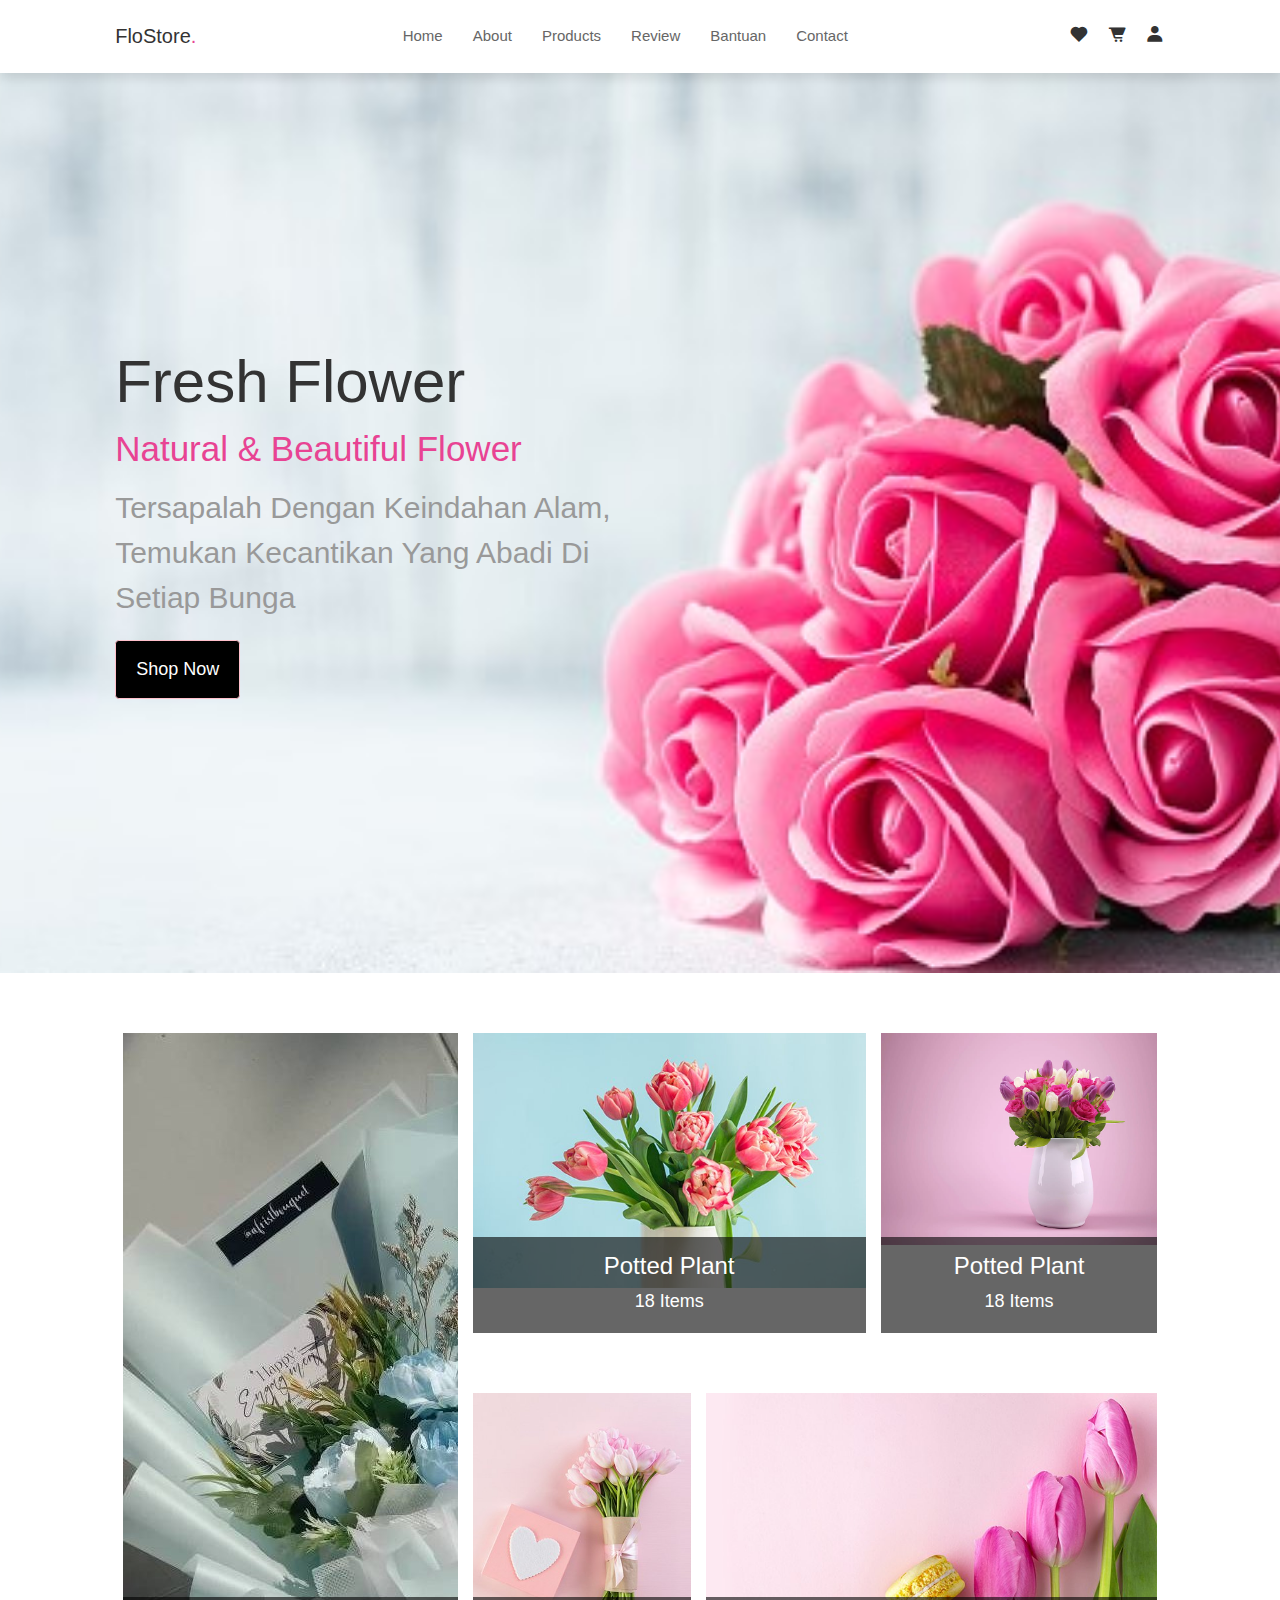
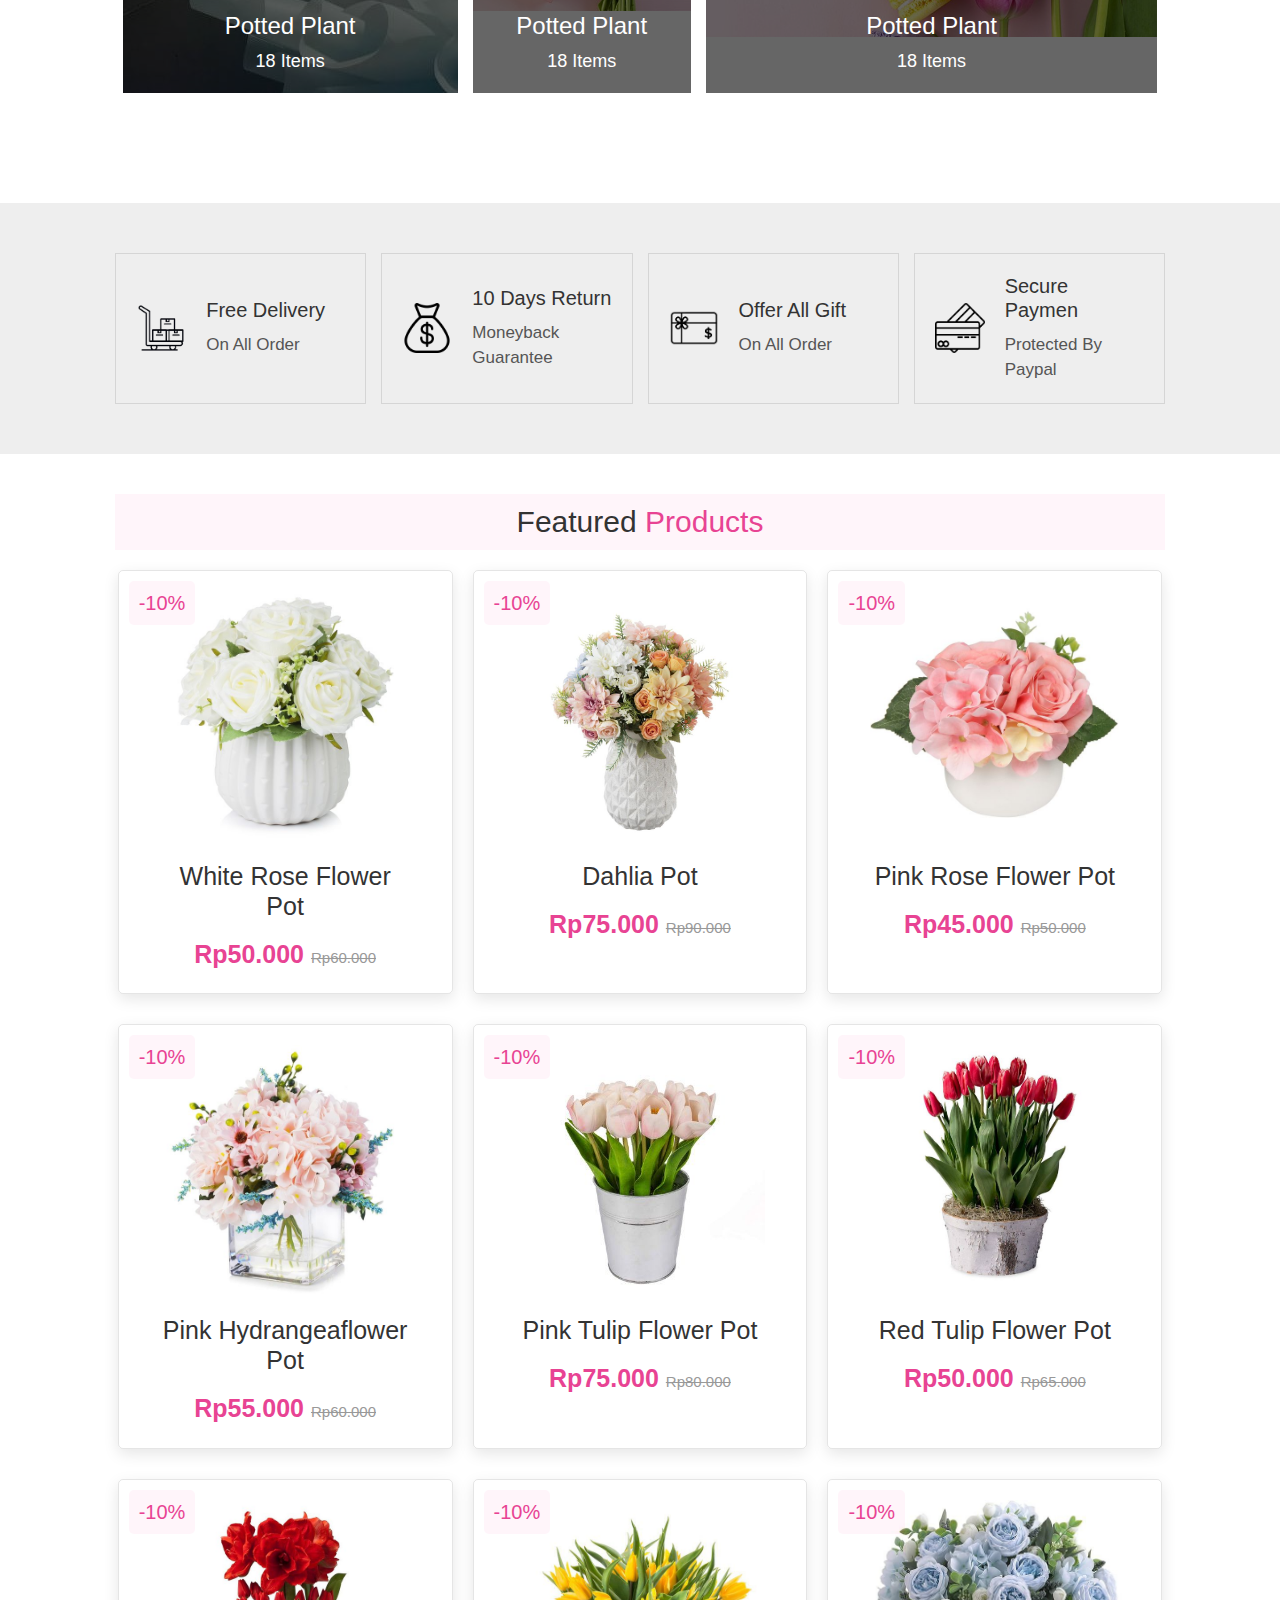
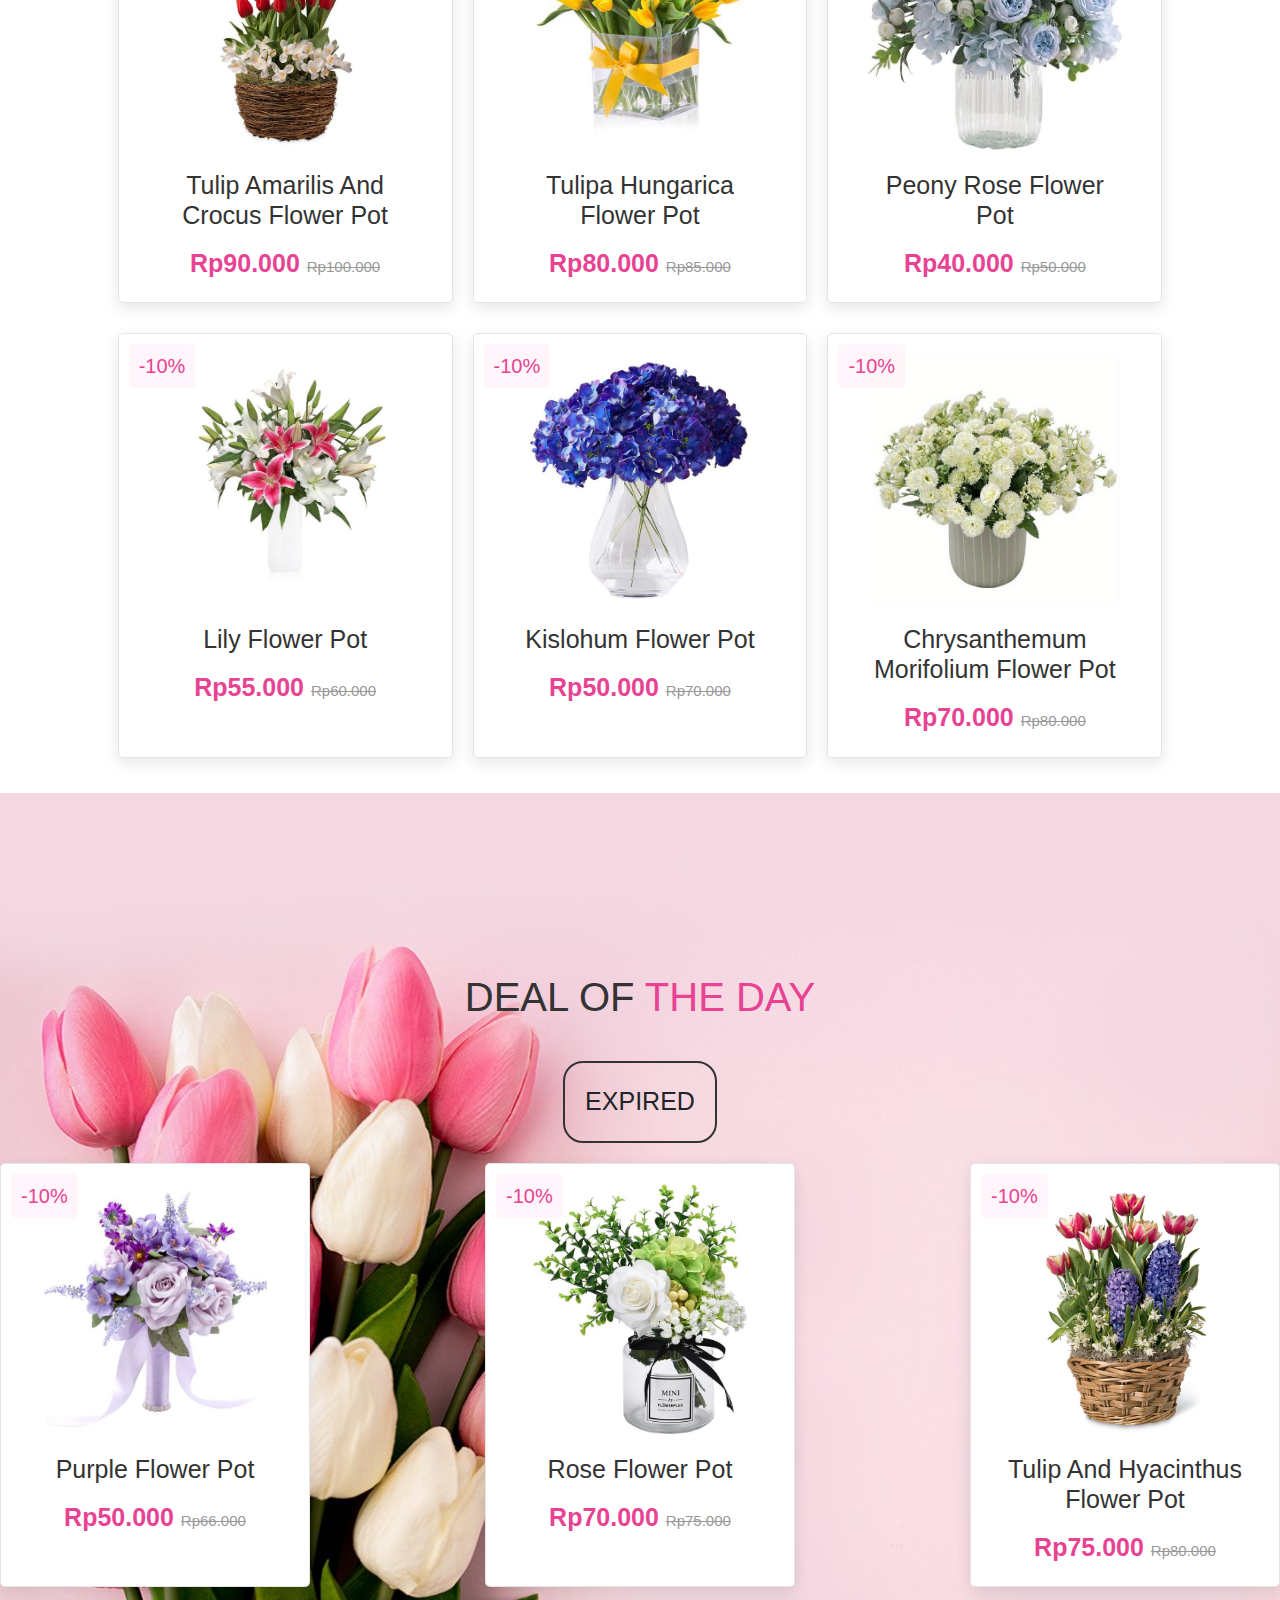
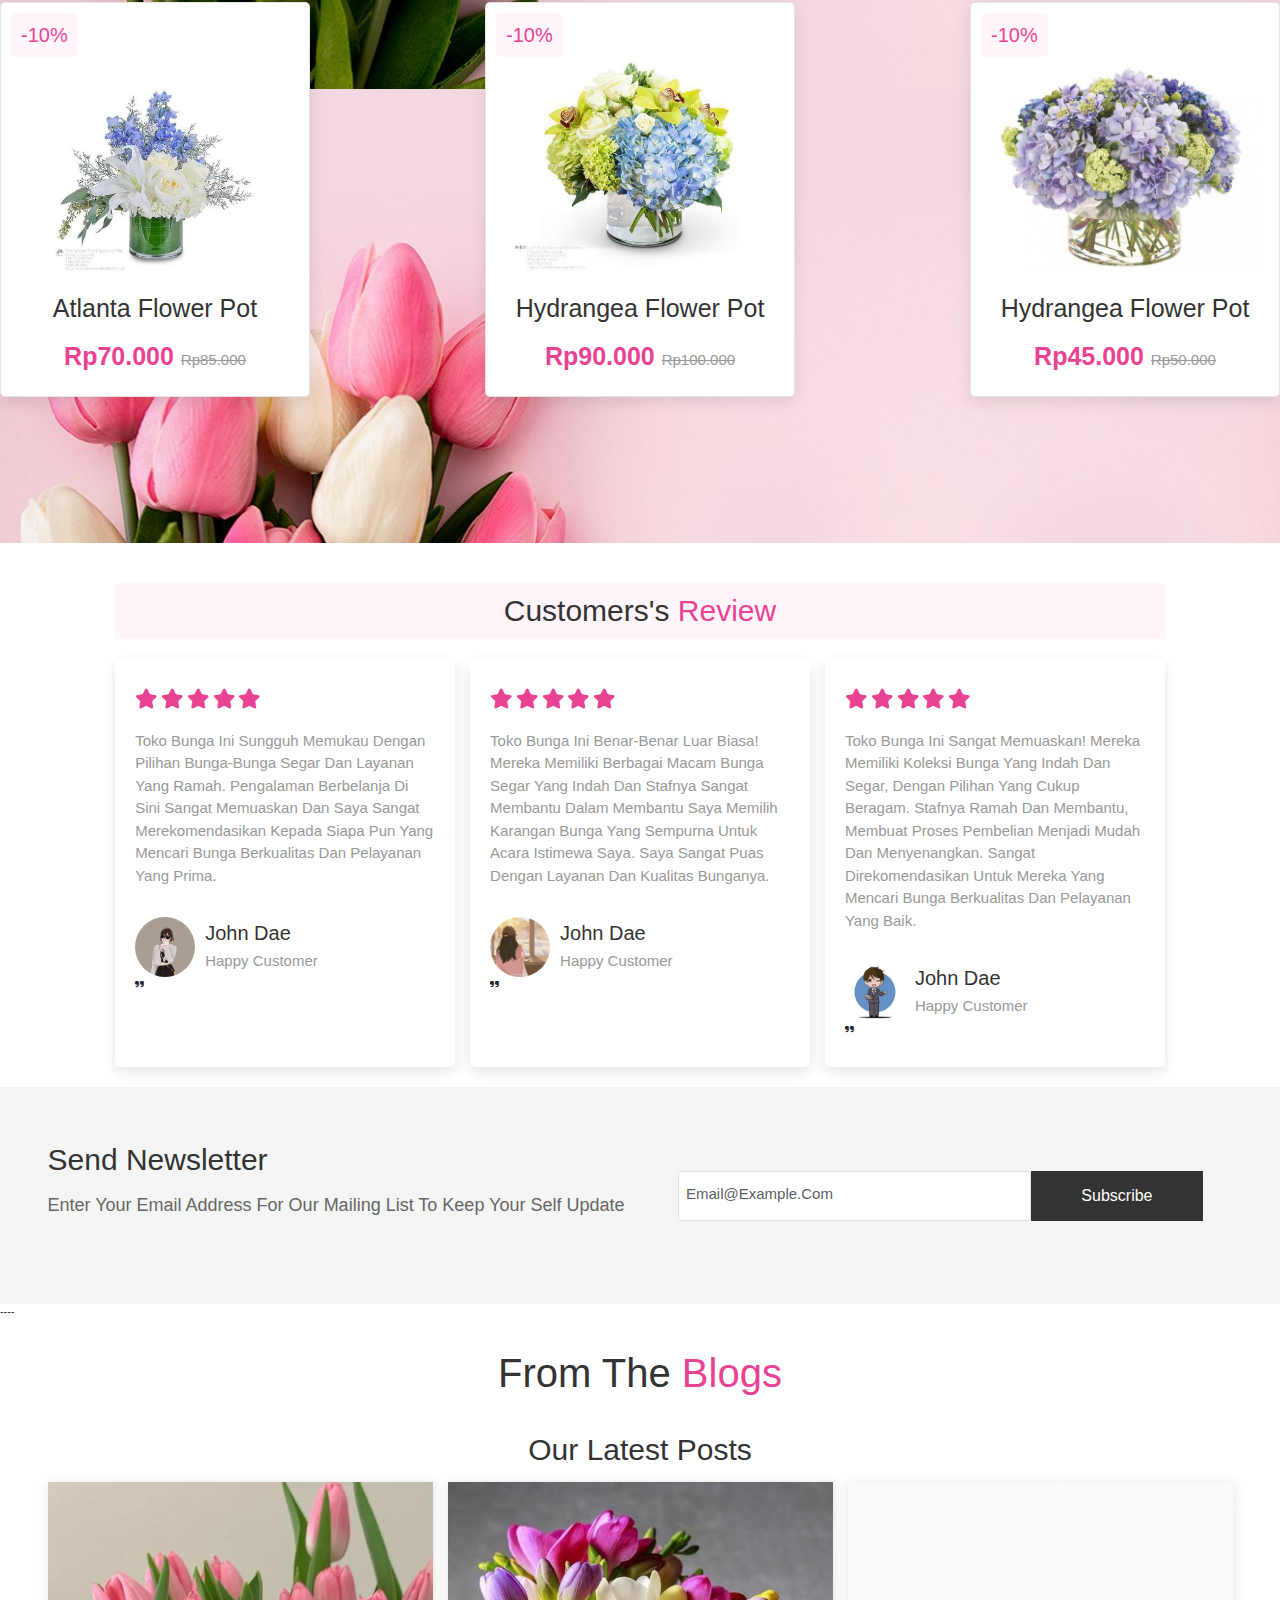
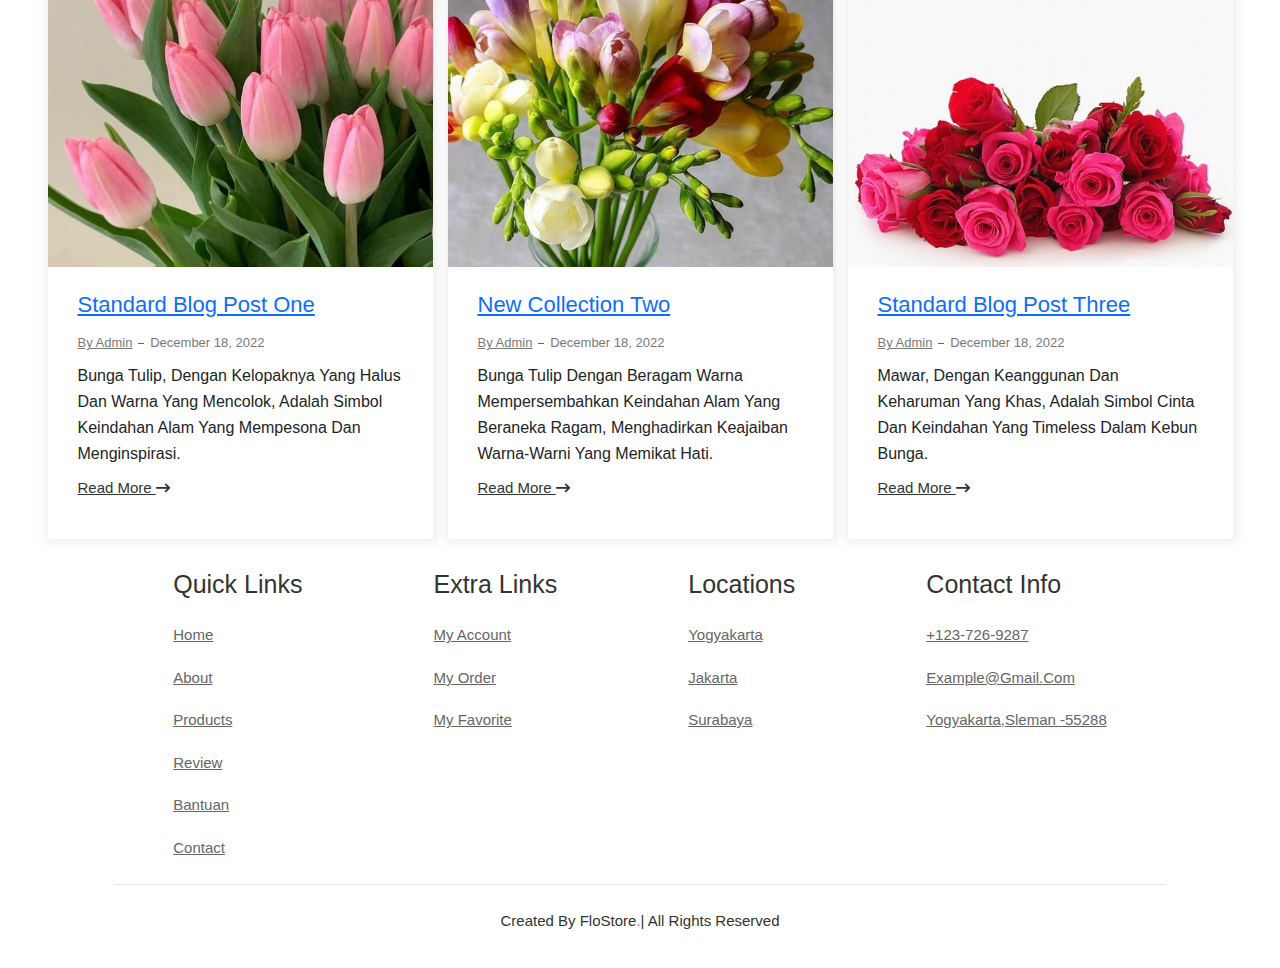
==== commit a44fbd7f: "Update index.html" ====
--- a/index.html
+++ b/index.html
@@ -142,7 +142,7 @@
                     </div>
                 </div>
                 <div class="content">
-                    <h3>white white flower pot</h3>
+                    <h3>white rose flower pot</h3>
                     <div class="price"> Rp50.000 <span>Rp60.000</span></div>
                 </div>
             </div>
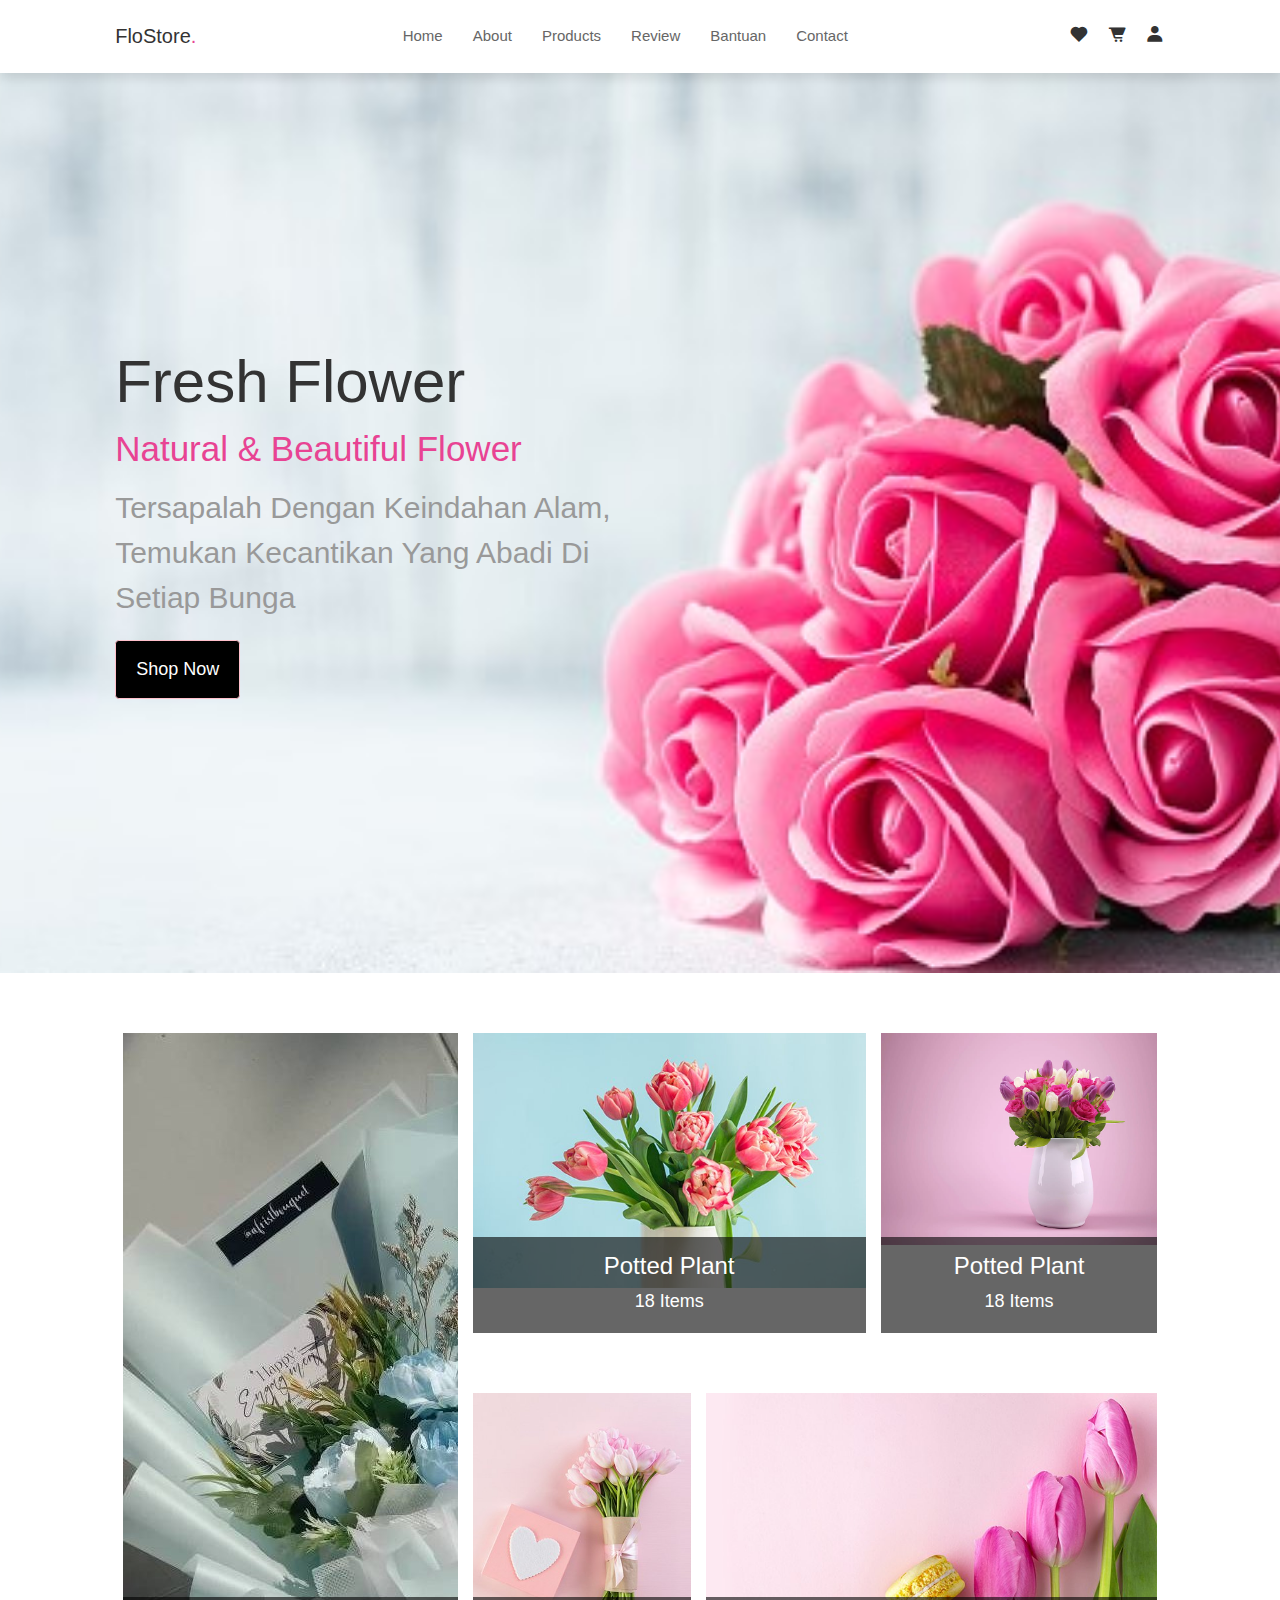
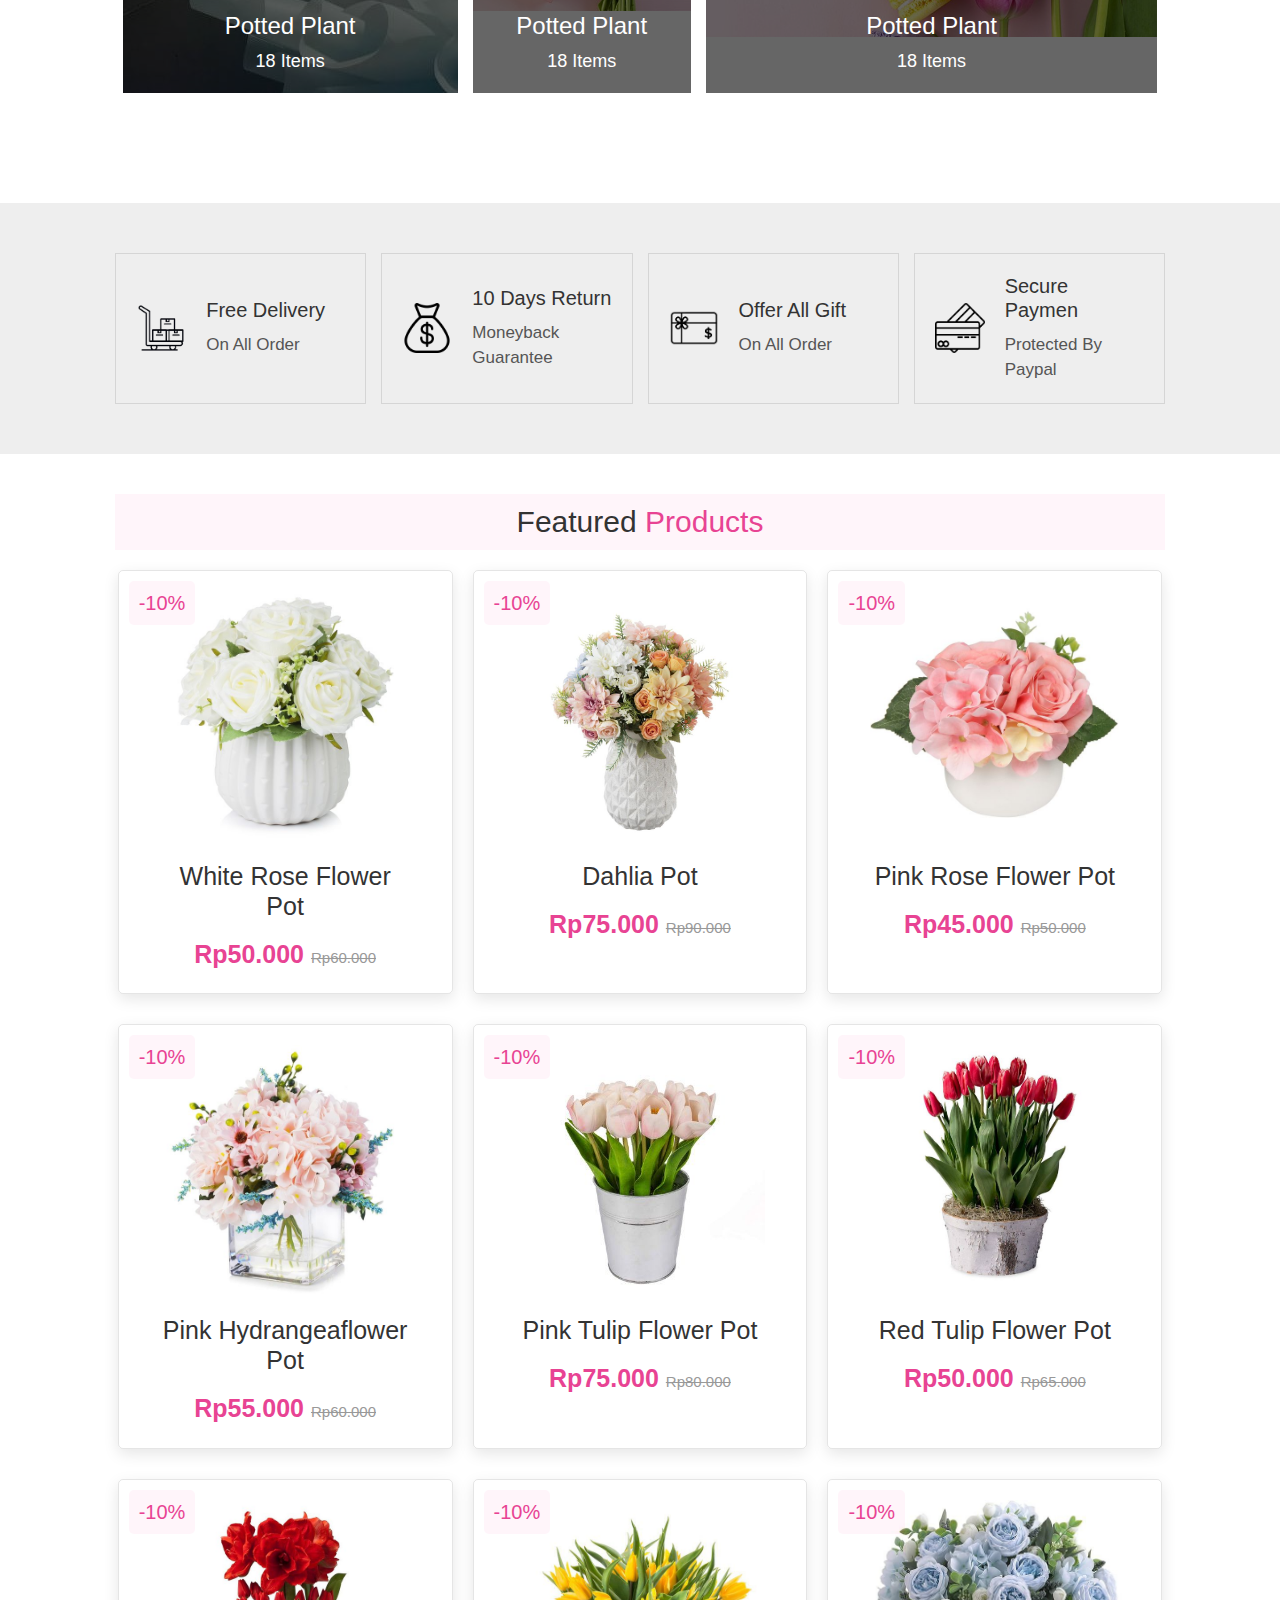
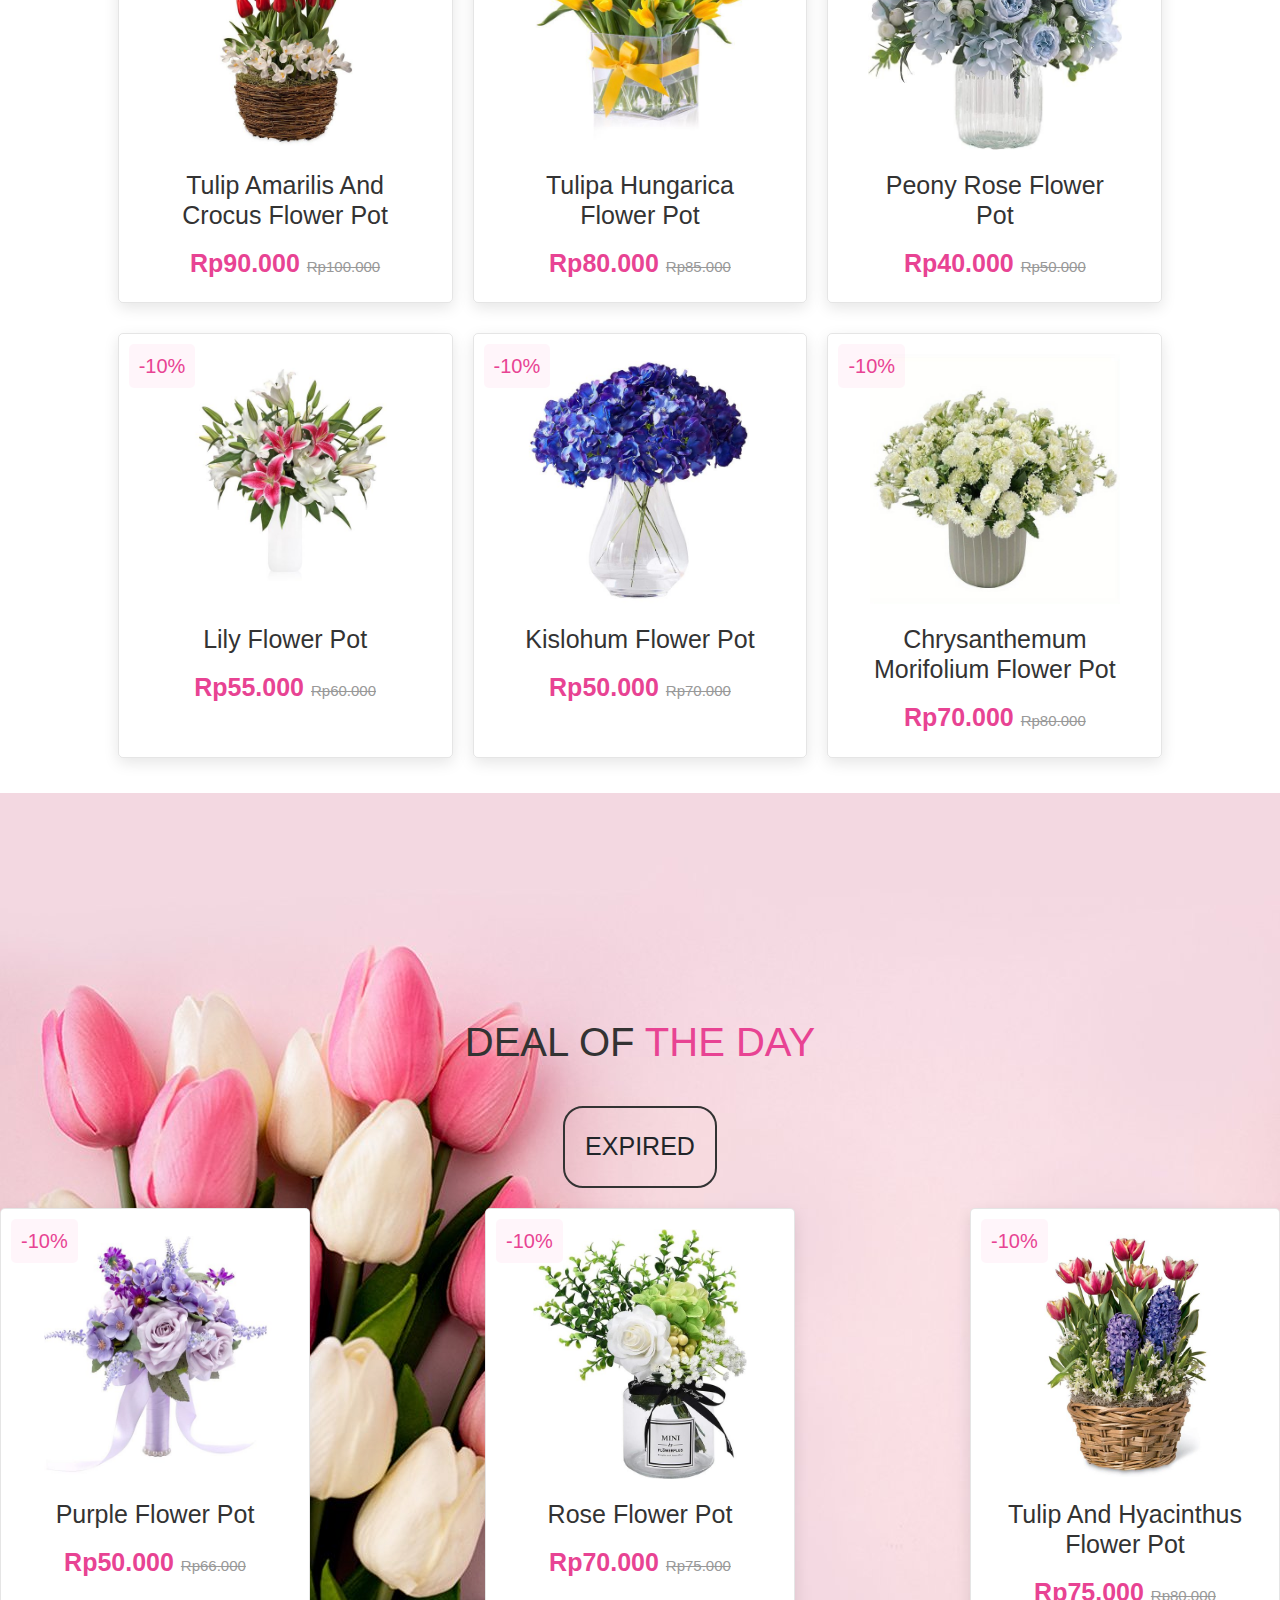
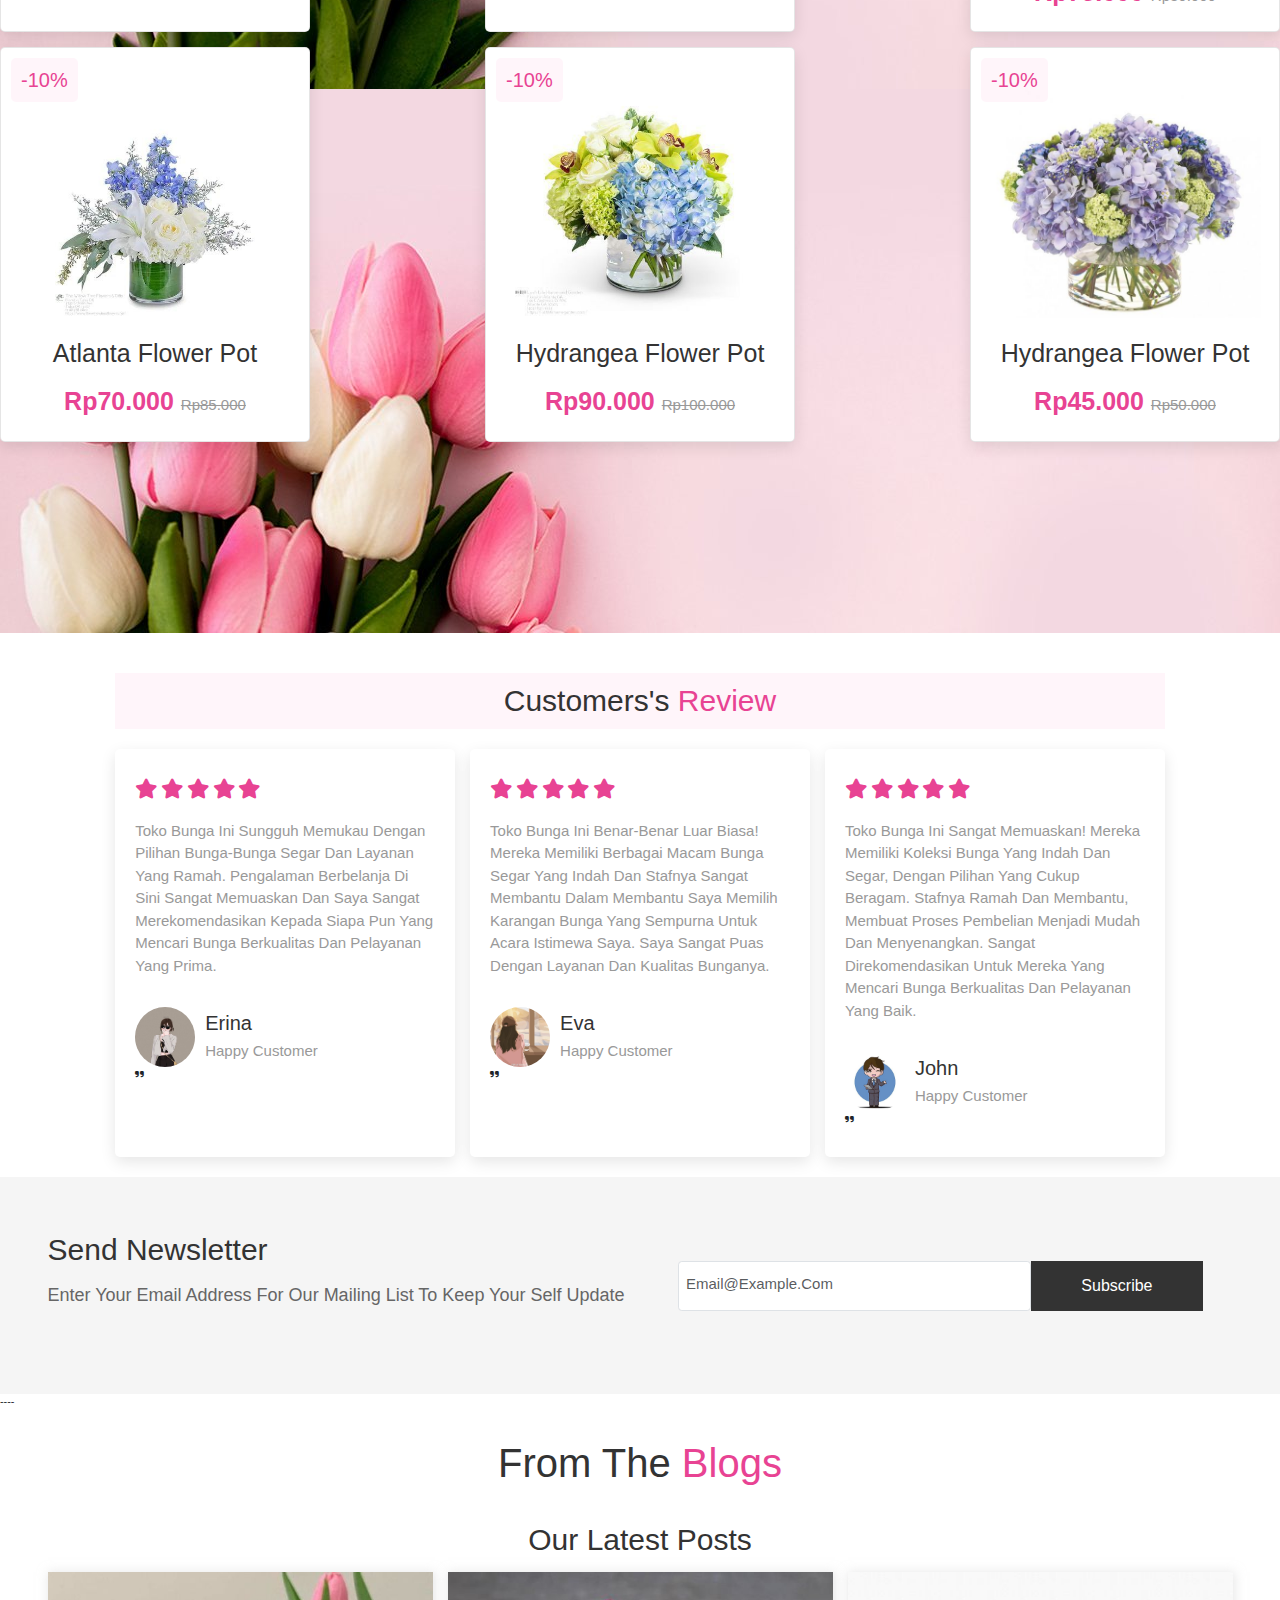
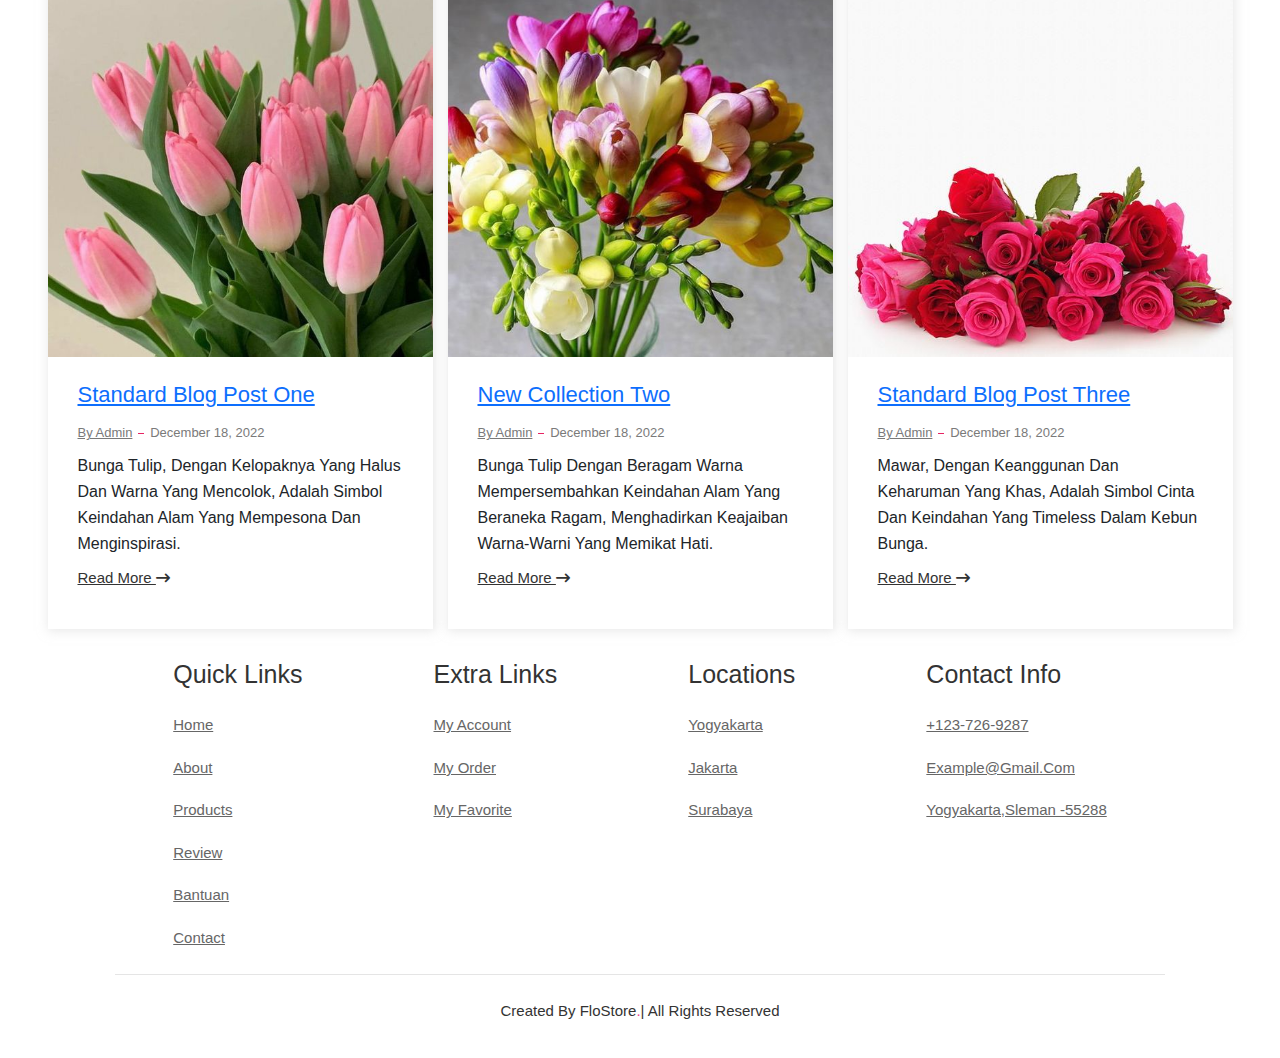
==== commit ba41564f: "Update index.html" ====
--- a/index.html
+++ b/index.html
@@ -425,7 +425,7 @@
                 <div class="user">
                     <img src="assets/images/rev1.jpg" alt="">
                     <div class="user-info">
-                        <h3>john dae</h3>
+                        <h3>erina</h3>
                         <span>happy customer</span>
                     </div>
                 </div>
@@ -443,7 +443,7 @@
                 <div class="user">
                     <img src="assets/images/rev2.jpg" alt="">
                     <div class="user-info">
-                        <h3>john dae</h3>
+                        <h3>eva</h3>
                         <span>happy customer</span>
                     </div>
                 </div>
@@ -461,7 +461,7 @@
                 <div class="user">
                     <img src="assets/images/rev3.jpg" alt="">
                     <div class="user-info">
-                        <h3>john dae</h3>
+                        <h3>john</h3>
                         <span>happy customer</span>
                     </div>
                 </div>
--- a/Style.css
+++ b/Style.css
@@ -304,7 +304,7 @@
   flex-direction: column;
   justify-content: center;
   align-items: center;
-  height: 150vh; 
+  height: 160vh; 
   text-align: center;
   background: url(assets/images/back2.jpg);
 }
